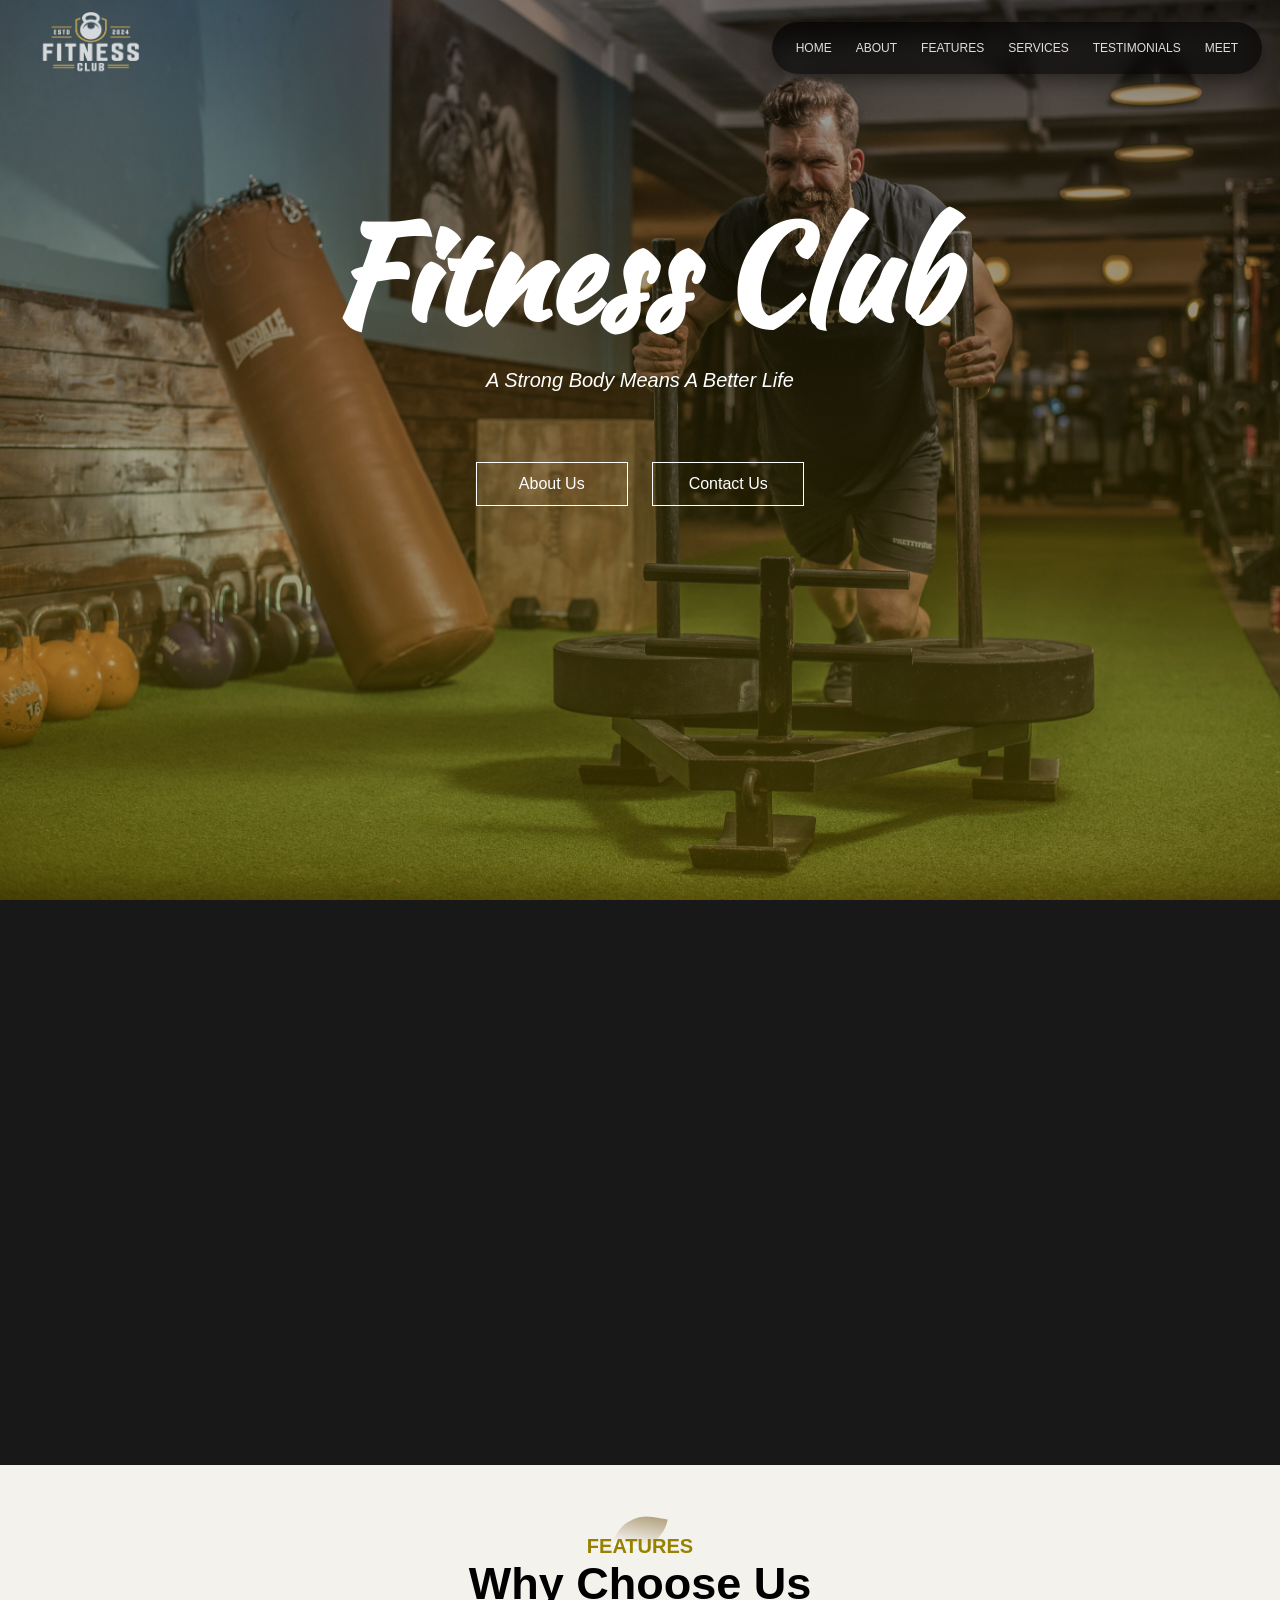
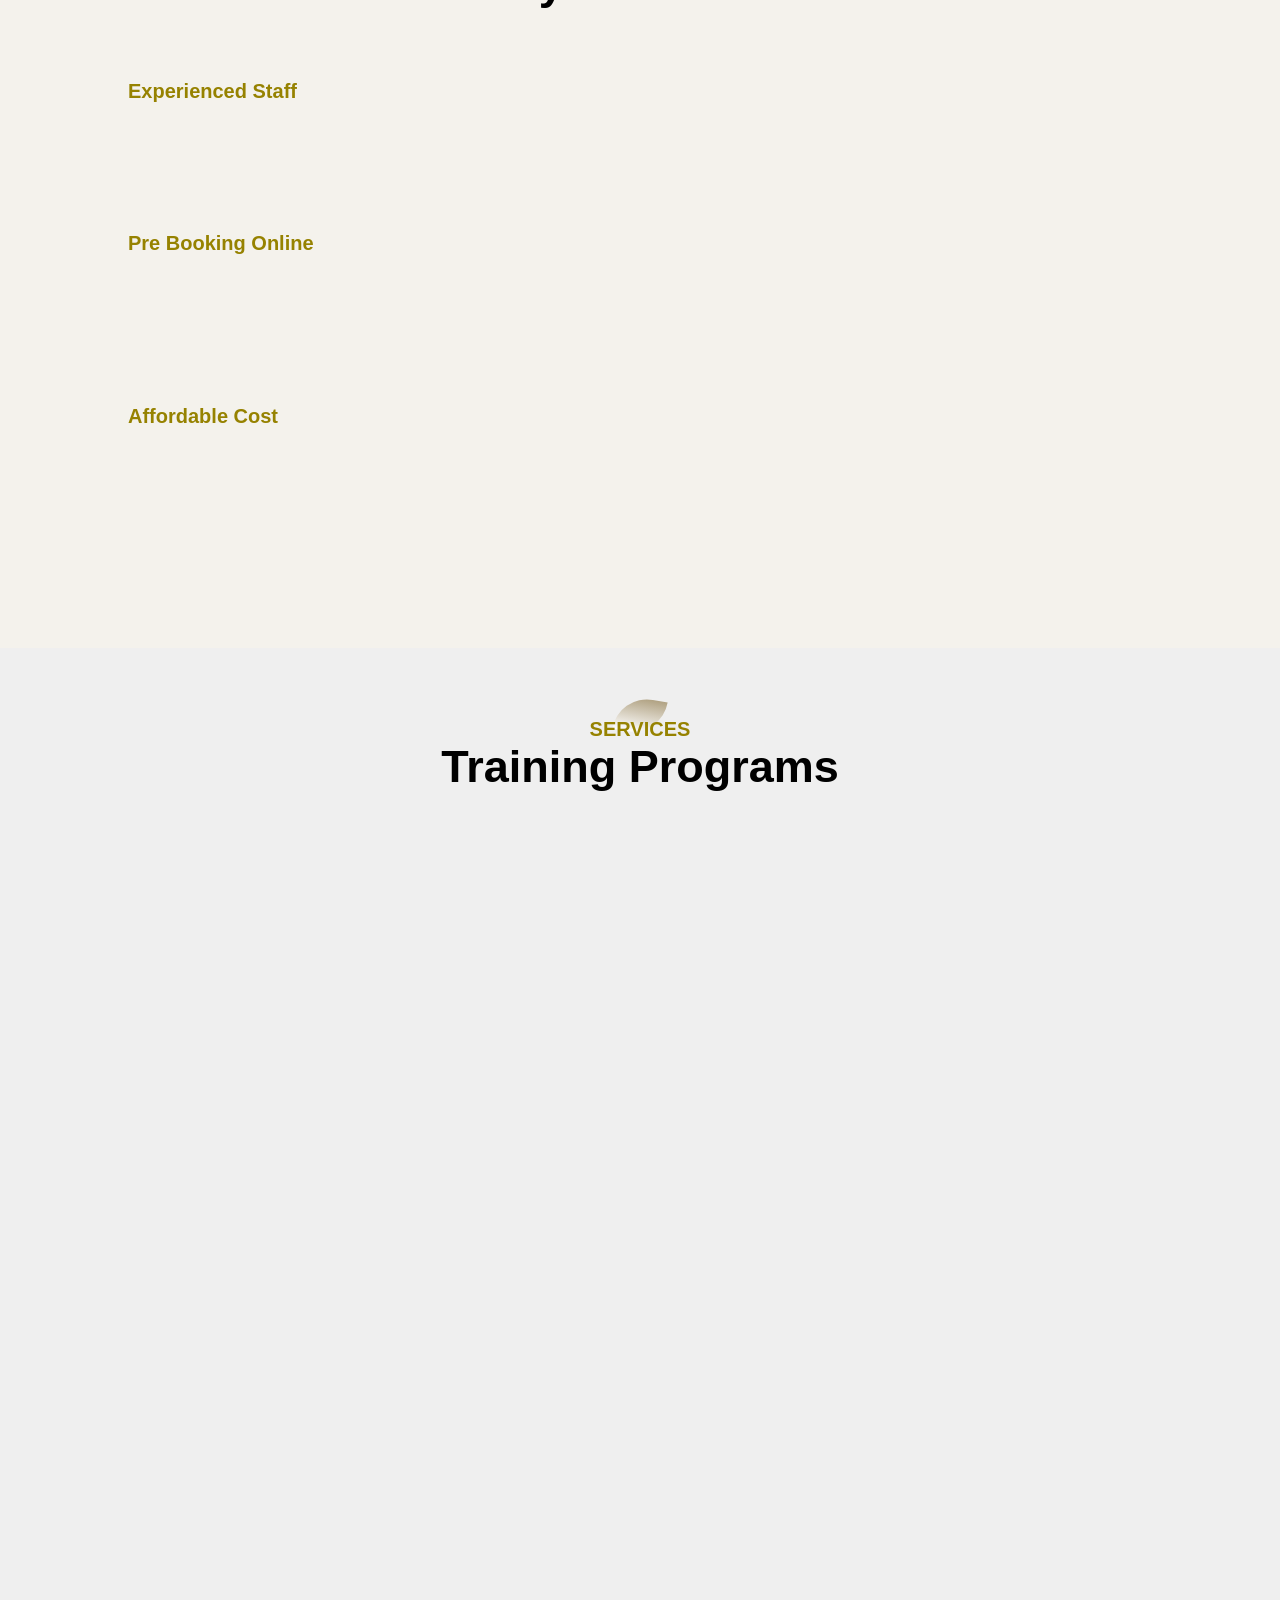
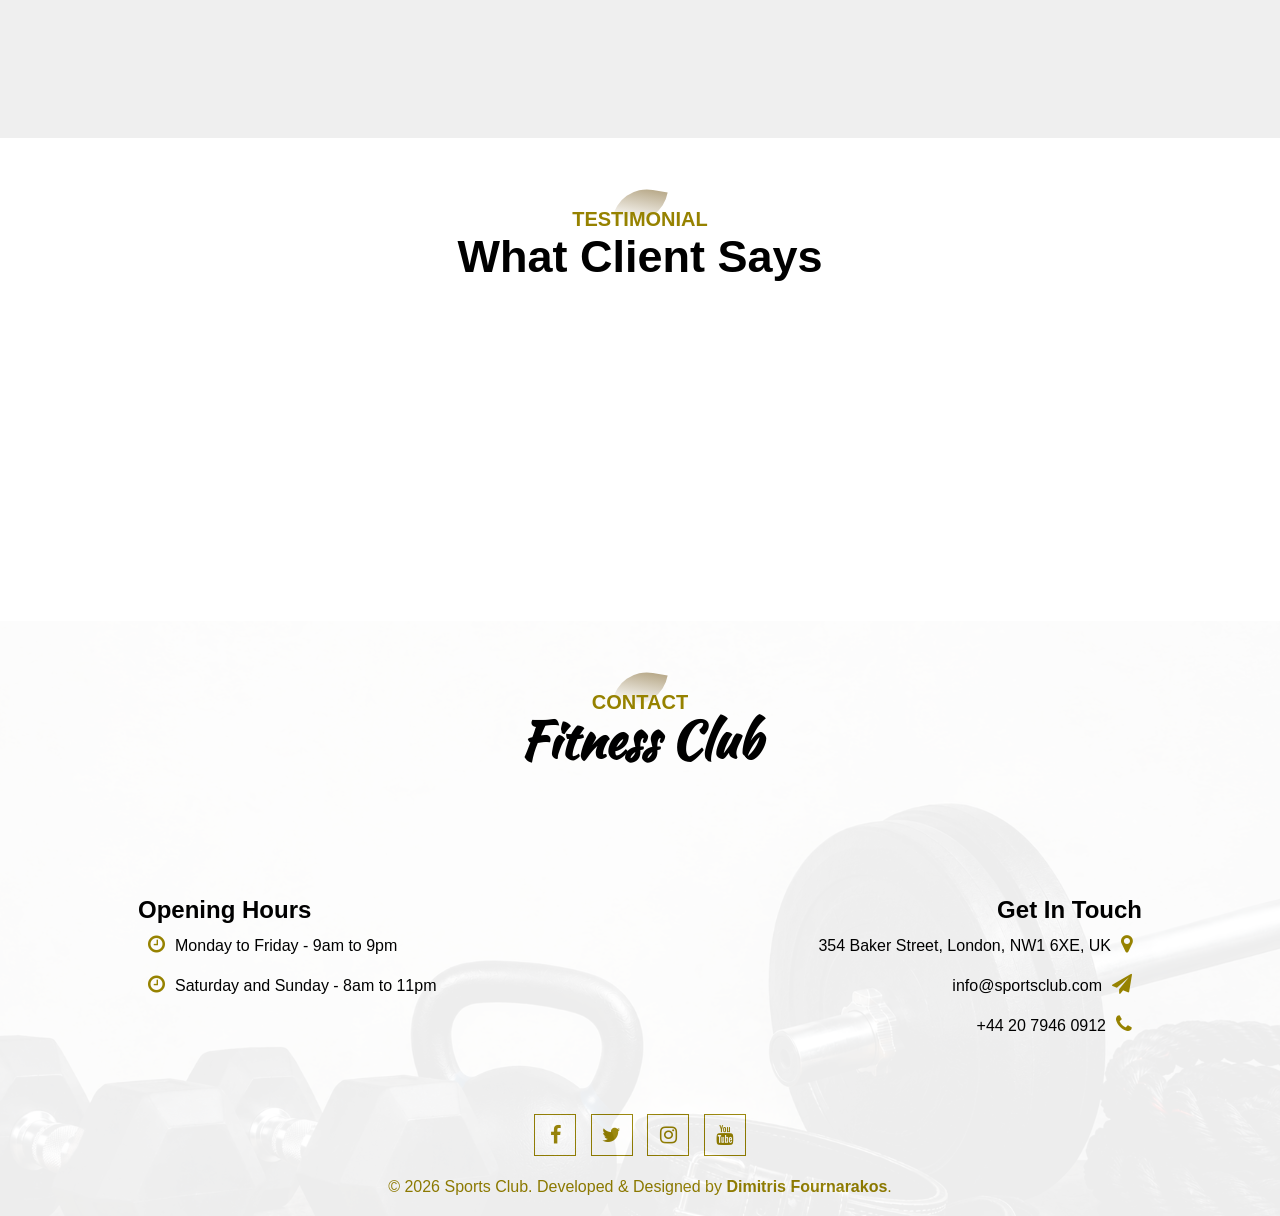
==== index.html @ 1400a8f1 "first commit" ====
<html>
    <head>
        <title>Old_School_Gym</title>
        <link rel="stylesheet" href="style.css">
        <link rel="stylesheet" href="https://cdnjs.cloudflare.com/ajax/libs/font-awesome/4.7.0/css/font-awesome.min.css">
        <meta name="viewport" content="width=device-width, initial-scale=1">
        <link href="https://fonts.googleapis.com/css2?family=Kaushan+Script&display=swap" rel="stylesheet">

        <script src="https://cdn.jsdelivr.net/gh/cferdinandi/smooth-scroll/dist/smooth-scroll.polyfills.min.js"></script>
    </head>

<body>
<section id="banner">
    <video class="hero-video" autoplay muted loop playsinline preload="metadata" poster="Images/banner.jpg" aria-hidden="true">
        <source src="Images/gym-hero.mp4" type="video/mp4">
    </video>
    <div class="hero-overlay"></div>
    <img src="Images/logo-1.png" class="logo">
    <div class="banner-text">
        <h1>Fitness Club</h1>
        <p>A Strong Body Means A Better Life</p>
        <div class="banner-btn">
            <a href="#about"><span></span>About Us</a>
            <a href="#footer"><span></span>Contact Us</a>
        </div>
    </div>
</section>

<div id="sideNav">
    <nav>
         <ul>
           <li><a href="#banner">HOME</a></li>
           <li><a href="#about">ABOUT</a></li>
           <li><a href="#feature">FEATURES</a></li>
           <li><a href="#service">SERVICES</a></li>
           <li><a href="#testimonial">TESTIMONIALS</a></li>
           <li><a href="#footer">MEET</a></li>

        </ul>
    </nav>
</div>
<div id="menuBtn">
    <img src="Images/menu.png" id="menu">
</div> 

<!-- About -->
<section id="about">
    <div class="about-container">
        <div class="about-video scroll-reveal-from-right">
            <video autoplay muted loop playsinline preload="metadata" poster="Images/banner.jpg" aria-label="Members training in the gym">
                <source src="Images/gym-about.mp4" type="video/mp4">
            </video>
        </div>
        <div class="about-content scroll-reveal">
            <div class="about-kicker">ABOUT US</div>
            <h1>More Than A Gym</h1>
            <p class="about-lead">Fitness Club is a welcoming space for people who want to move better, feel stronger and become more confident every day.</p>
            <p>Our members train at their own pace, supported by experienced coaches and a community that celebrates every step forward. Whether you are starting your fitness journey or chasing a new personal best, you will find the guidance and motivation to keep going.</p>
            <div class="about-stats">
                <div>
                    <strong class="counter" data-target="10" data-suffix="+">0</strong>
                    <span>Years of experience</span>
                </div>
                <div>
                    <strong class="counter" data-target="25">0</strong>
                    <span>Expert coaches</span>
                </div>
                <div>
                    <strong class="counter" data-target="1">0</strong>
                    <span>Strong community</span>
                </div>
            </div>
        </div>
    </div>
</section>

<!----Features-->

<section id="feature">
    <div class="title-text">
        <p>FEATURES</p>
        <h1>Why Choose Us</h1>
    </div>
    <div class="feature-box">
        <div class="features">
            <h1>Experienced Staff</h1>
            <div class="features-desc scroll-reveal">
                <div class="feature-icon">
                    <i class="fa fa-shield"></i>
                     </div>
                <div class="features-text">
                        <p>The Fitness Club have Experienced Staff with knowledge,
                         about the beauty of build a Healthy Body and LifeStyle, 
                        "CONSISTENCY" is the KEY to a Beautiful-Strong Body! </p>
                </div>
            </div>

            <h1>Pre Booking Online</h1>
            <div class="features-desc scroll-reveal">
                <div class="feature-icon">
                    <i class="fa fa-check-square"></i>
                     </div>
                <div class="features-text">
                        <p>Save time and manage your schedule effortlessly. With our smart online booking system, you can lock in your workout slots or book 1-on-1 sessions with your preferred trainer in just a few clicks. </p>
                </div>
            </div>

            <h1>Affordable Cost</h1>
            <div class="features-desc scroll-reveal">
                <div class="feature-icon">
                    <i class="fa fa-euro"></i>
                     </div>
                <div class="features-text">
                        <p>Premium fitness guidance should be accessible to everyone. We offer a variety of subscription models, as well as student discounts and family packages without binding long-term contracts. </p>
                </div>
            </div>


        </div>
        <div class="features-img scroll-reveal-from-right">
            <img src="Images/gym-man.jpg">
        </div>
    </div>
</section>

<!-- Service -->
<section id="service">
    <div class="title-text">
        <p>SERVICES</p>
        <h1>Training Programs</h1>
    </div>
    <div class="service-box">
        <div class="single-service scroll-reveal">
            <img src="Images/pic-1.jpg" alt="Battle ropes workout">
            <div class="service-card-content">
                <span class="service-number">01</span>
                <div class="service-icon"><i class="fa fa-bolt"></i></div>
                <h3>Intensity And Power</h3>
                <p>High-intensity training for endurance and strength.</p>
                <div class="service-meta">
                    <span><i class="fa fa-clock-o"></i> 45 min</span>
                    <span><i class="fa fa-fire"></i> Advanced</span>
                </div>
                <button class="service-btn"
                        data-title="Intensity And Power"
                        data-img="Images/pic-1.jpg"
                        data-desc="Challenge your limits with an energetic HIIT workout designed to build endurance, power and full-body strength. High-intensity intervals keep you focused, motivated and moving towards better performance.">
                    Read More
                </button>
            </div>
        </div>
        <div class="single-service scroll-reveal">
            <img src="Images/pic-2.jpg" alt="Stretching exercise">
            <div class="service-card-content">
                <span class="service-number">02</span>
                <div class="service-icon"><i class="fa fa-leaf"></i></div>
                <h3>Stretching Time</h3>
                <p>Improve flexibility, mobility and recovery after training.</p>
                <div class="service-meta">
                    <span><i class="fa fa-clock-o"></i> 20 min</span>
                    <span><i class="fa fa-heartbeat"></i> All levels</span>
                </div>
                <button class="service-btn"
                        data-title="Stretching Time"
                        data-img="Images/pic-2.jpg"
                        data-desc="Give your body the recovery it deserves with a focused stretching session. Improve your flexibility, release muscle tension and support better mobility so you can move comfortably and train with confidence.">
                    Read More
                    </button>
            </div>
        </div>
        <div class="single-service scroll-reveal">
            <img src="Images/pic-3.jpg" alt="Strength training equipment">
            <div class="service-card-content">
                <span class="service-number">03</span>
                <div class="service-icon"><i class="fa fa-cogs"></i></div>
                <h3>Strength Zone</h3>
                <p>Build strength with expert guidance and professional equipment.</p>
                <div class="service-meta">
                    <span><i class="fa fa-clock-o"></i> 60 min</span>
                    <span><i class="fa fa-fire"></i> Intermediate</span>
                </div>
                <button class="service-btn"
                        data-title="Strength Zone"
                        data-img="Images/pic-3.jpg"
                        data-desc="Build strength with expert guidance and professional equipment in a focused training environment. Develop greater power, stability and confidence through controlled movements and progressive training.">
                    Read More
                    </button>
            </div>
        </div>
        <div class="single-service scroll-reveal">
            <img src="Images/pic-4.jpg" alt="Personal training session">
            <div class="service-card-content">
                <span class="service-number">04</span>
                <div class="service-icon"><i class="fa fa-bullseye"></i></div>
                <h3>Focus, Form, Dedication</h3>
                <p>Learn proper technique and train with a focused mindset.</p>
                <div class="service-meta">
                    <span><i class="fa fa-clock-o"></i> 50 min</span>
                    <span><i class="fa fa-user"></i> Personal</span>
                </div>
                <button class="service-btn"
                        data-title="Focus, Form, Dedication"
                        data-img="Images/pic-4.jpg"
                        data-desc="Turn every workout into meaningful progress with the right technique and mindset. Our personal training sessions are tailored to your goals, helping you improve your form, build confidence and achieve lasting results.">
                    Read More
                    </button>
            </div>
        </div>
    </div>

</section>

<!-- Service Modal / Popup -->
<div id="serviceModal" class="modal-overlay">
    <div class="modal-card">
        <div class="modal-body">
            <img id="modalImg" src="" alt="Service Image">
            <h2 id="modalTitle"></h2>
            <div class="modal-divider"></div>
            <p id="modalDesc"></p>
            <button class="modal-action-btn" onclick="closeModal()">Close</button>
        </div>
    </div>
</div>

<!-- Testimonial -->
<section id="testimonial">
    <div class="title-text">
        <p>TESTIMONIAL</p>
        <h1>What Client Says</h1>
    </div>
    <div class="testimonial-row">
        <div class="testimonial-col scroll-reveal">
            <div class="user">
                <img src="Images/img-1.jpg">
                <div class="user-info">
                    <h4>George Papas <i class="fa fa-twitter"></i></h4>
                    <small>@georgepapas</small>
                </div>
            </div>
            <p>
                Amazing atmosphere and professional trainers! From day one, I felt comfortable, and every workout brings me closer to my goals.
            </p>
        </div>
        <div class="testimonial-col scroll-reveal">
            <div class="user">
                <img src="Images/img-2.jpg">
                <div class="user-info">
                    <h4>Marry Barner<i class="fa fa-twitter"></i></h4>
                    <small>@marrybarner</small>
                </div>
            </div>
            <p>
                The gym has top-notch equipment, and the trainers' guidance truly makes a difference. I'm finally seeing real results!
            </p>
        </div>
        <div class="testimonial-col scroll-reveal">
            <div class="user">
                <img src="Images/img-3.jpg">
                <div class="user-info">
                    <h4>Jessica Smith<i class="fa fa-twitter"></i></h4>
                    <small>@jessicasmith</small>
                </div>
            </div>
            <p>
                Outstanding support and personalized coaching. This isn't just a gym – it's a lifestyle that motivates you every single day.
            </p>
        </div>
    </div>
</section>

<!--footer-->
<section id="footer">
    <img src="Images/footer-img.png" class="footer-img">

        <div class="title-text">
            <p>CONTACT</p>
            <div class="footer-title"><h1>Fitness Club</h1></div>
        </div>

        <div class="footer-row">
            <div class="footer-left">
                <h1>Opening Hours</h1>
                <p><i class="fa fa-clock-o"></i>Monday to Friday - 9am to 9pm</p>           
                <p><i class="fa fa-clock-o"></i>Saturday and Sunday - 8am to 11pm</p>
            </div>
            <div class="footer-right">
                <h1>Get In Touch</h1>
                <p>354 Baker Street, London, NW1 6XE, UK<i class="fa fa-map-marker"></i></p>
                <p>info@sportsclub.com<i class="fa fa-paper-plane"></i></p>
                <p>+44 20 7946 0912<i class="fa fa-phone"></i></p>
            </div>
        </div>
        <div class="social-links">
            <a href="https://www.facebook.com/"><i class="fa fa-facebook"></i></a>
            <a href="https://www.twitter.com/"><i class="fa fa-twitter"></i></a>
            <a href="https://www.instagram.com/"><i class="fa fa-instagram"></i></a>
            <a href="https://www.youtube.com/"><i class="fa fa-youtube"></i></a>
        </div>

        <div class="copyright">
            <p>© 2026 Sports Club. Developed & Designed by <a href="https://github.com/DimitrisFournarakos" target="_blank" rel="noopener noreferrer" class="author-link">Dimitris Fournarakos</a>.</p>
        </div>
    
</section>



<script src="functions.js"></script>
  
</body>
</html>
---- style.css ----
*{
     margin: 0;
     padding: 0;
     font-family: 'Poppins',sans-serif;
}

/* Κρύβει μόνο το άσπρο scroll bar που φαινόταν στο mobile view όταν άνοιγες το menu και διατηρεί το κάθετο scroll */
html,body{
    overflow-x: hidden;
}

#banner{
    position: relative;
    overflow: hidden;
    height: 100vh;
    background: url(Images/banner.jpg) center / cover no-repeat;
}
.hero-video{
    position: absolute;
    inset: 0;
    width: 100%;
    height: 100%;
    object-fit: cover;
    z-index: 0;
}
.hero-overlay{
    position: absolute;
    inset: 0;
    background: linear-gradient(rgba(0,0,0,0.4),rgba(100, 85, 0, 0.55));
    z-index: 1;
}
.logo{
   width: 110px;
   height: 60px;
   opacity: 0.8;
   position: absolute;
   top: 1.7%;
   left: 1%;
   z-index: 2;
   animation: logoReveal 1s ease-out both;
}
.banner-text{
    position: relative;
    z-index: 2;
    text-align:center;
    color: #fff;
    padding-top:180px;
}
.banner-text h1{
    font-size: 130px;
    font-family: 'Kaushan Script', cursive;
    animation: heroTextReveal 1s ease-out 0.2s both;
}
.banner-text p{
    font-size: 20px;
    font-style:italic;
    animation: heroTextReveal 1s ease-out 0.45s both;
}
.banner-btn{
    margin: 70px auto 0;
    animation: heroTextReveal 1s ease-out 0.7s both;
}
.banner-btn a{
    width: 150px;
    text-decoration: none;
    display: inline-block;
    margin: 0 10px;
    padding: 12px 0;
    color: #fff;
    border: .5px solid #fff;
    position: relative;
    z-index: 1;
    transition: color 0.5s;
}
.banner-btn a span{
    width: 0;
    height: 100%;
    position: absolute;
    top: 0;
    left: 0;
    background: #fff;
    z-index: -1;
    transition: 0.5s;
}
.banner-btn a:hover span{
    width: 100%;
}
.banner-btn a:hover{
    color: #000;
}

@keyframes heroTextReveal{
    from {
        opacity: 0;
        transform: translateY(24px);
    }
    to {
        opacity: 1;
        transform: translateY(0);
    }
}

@keyframes logoReveal{
    from {
        opacity: 0;
        transform: translateY(-15px);
    }
    to {
        opacity: 0.8;
        transform: translateY(0);
    }
}

@media (prefers-reduced-motion: reduce){
    .logo,
    .banner-text h1,
    .banner-text p,
    .banner-btn{
        animation: none;
    }
}

/* Αρχική κατάσταση των στοιχείων πριν εμφανιστούν στο viewport */
.js-enabled .scroll-reveal,
.js-enabled .scroll-reveal-from-right{
    opacity: 0;
    transition: opacity 0.45s ease, transform 0.45s ease;
}

.js-enabled .scroll-reveal{
    transform: translateY(8px);
}

.js-enabled .scroll-reveal-from-right{
    transform: translateX(25px);
}

/* Τελική κατάσταση μετά την είσοδο του στοιχείου στην οθόνη */
.js-enabled .scroll-reveal.is-visible,
.js-enabled .scroll-reveal-from-right.is-visible{
    opacity: 1;
    transform: translate(0);
}

/* Μικρό stagger ώστε τα cards να εμφανίζονται διαδοχικά */
.js-enabled .features-desc:nth-child(2){ transition-delay: 0.15s; }
.js-enabled .features-desc:nth-child(4){ transition-delay: 0.15s; }
.js-enabled .features-desc:nth-child(6){ transition-delay: 0.15s; }
.js-enabled .single-service:nth-child(2){ transition-delay: 0.15s; }
.js-enabled .single-service:nth-child(3){ transition-delay: 0.15s; }
.js-enabled .single-service:nth-child(4){ transition-delay: 0.15s; }

/* Προσβασιμότητα: χωρίς κίνηση, τα στοιχεία παραμένουν άμεσα ορατά */
@media (prefers-reduced-motion: reduce){
    .js-enabled .scroll-reveal,
    .js-enabled .scroll-reveal-from-right,
    .js-enabled .scroll-reveal.is-visible,
    .js-enabled .scroll-reveal-from-right.is-visible{
        opacity: 1;
        transform: none;
        transition: none;
    }
}

#sideNav{
    width: 200px;
    height: 100vh;
    position: fixed;
    right: -250px;
    top: 0;
    background: #a39301af;
    z-index: 2;
    transition: 0.5s;
}

nav ul li{
    list-style: none;
    margin: 50px 20px;
}
nav ul li a{
    text-decoration: none;
    color: #fff;
}

#menuBtn{
    width: 50px;
    height: 45px;
    background: #6a4b0877;
    text-align: center;
    position: fixed;
    right: 30px;
    top: 20px;
    border-radius: 3px;
    z-index: 3;
    cursor: pointer;
}

#menuBtn img{
    width: 17px;
    margin-top: 15px;
}

/*--about section--*/
#about{
    width: 100%;
    padding: 90px 0;
    background: #181818;
    color: #fff; /* λευκό βασικό χρώμα κειμένου */
}

.about-container{
    width: 80%;
    max-width: 1180px;
    margin: auto;
    display: grid;
    grid-template-columns: minmax(0, 1fr) minmax(0, 1fr);
    gap: 70px;
    align-items: center;
}

.about-video video{
    display: block;
    width: 100%;
    aspect-ratio: 4 / 3;
    object-fit: cover;
    box-sizing: border-box;
    border-radius: 14px;
    box-shadow: 0 16px 28px rgba(150, 130, 0, 0.38),
                0 8px 14px rgba(0, 0, 0, 0.35);
}

.about-content{
    max-width: 520px;
}

/*Title Text - About Us*/
.about-kicker{
    margin-bottom: 12px;
    color: #d4b52c;
    font-size: 18px;
    font-weight: bold;
    letter-spacing: 1px;
}

/*More Than A Gym*/
.about-content h1{
    margin-bottom: 20px;
    font-size: 48px;
    line-height: 1.1;
}

.about-content p{
    margin-bottom: 16px;
    color: #c8c8c8;
    font-size: 15px;
    line-height: 1.7;
}

.about-content .about-lead{
    color: #fff;
    font-size: 18px;
    line-height: 1.5;
}

.about-stats{
    display: flex;
    gap: 30px;
    margin-top: 30px;
}

.about-stats div{
    display: flex;
    flex-direction: column;
    gap: 4px;
}

.about-stats strong{
    color: #d4b52c;
    font-size: 28px;
}

.about-stats span{
    color: #bdbdbd;
    font-size: 12px;
}

/*--feature--*/
/* Βασικό layout και φόντο της ενότητας Features */
#feature{
    width: 100%;
    padding: 70px 0;
    background: #f4f2ec;
}

.title-text {
   text-align: center;
   padding-bottom:70px;
 }

 .title-text p{
    margin:auto;
    font-size: 20px;
    color: #968200;
    font-weight: bold; 
    position: relative;
    z-index: 1;
    display: inline-block;
  }

  .title-text p::after{
  content:'';
    width: 50px;
    height: 35px;
    background:linear-gradient(#6a4b0877,#fff);
    position: absolute;
    top: -20px;
    left: 50%;
    transform: translateX(-50%) rotate(10deg);
    z-index: -1;
    border-top-left-radius: 35px;
    border-bottom-right-radius: 35px;
  }

  .title-text h1{
    font-size: 45px;
    font-family: 'Arial', sans-serif;
  }

  .feature-box{
    width: 80%;
    margin: auto;
    display: flex;
    flex-wrap: wrap;
    align-items: center;
    column-gap: 50px;
  }

.features{
        flex: 0 1 calc(50% - 25px);
  }

.features-img{
        flex: 0 1 calc(50% - 25px);
    display: flex;
    justify-content: flex-end;
    align-items: center;    
    
}

/* Εικόνα με ήπιο hover effect */
.features-img img{
    width: 100%;
    max-width: none;
    aspect-ratio: 4 / 3; /* Διατηρεί αναλογία 4:3 */
    object-fit: cover;
    border-radius: 15px;
    margin: 0; /*Εξασφαλίζει ότι η απόσταση δημιουργείται από τα αριστερά της*/                                                                                              
    transition: transform 0.4s ease;
}

.features-img:hover img{
    transform: translate(-6px, -6px);
}

.features h1{
    text-align: left;
    margin-bottom: 10px;
    font-weight: bold;
    font-size: 20px;
    color: #968200;
}

.features-desc{
    display: flex;
    align-items: flex-start; /*Στοιχίζει το icon στην πρώτη γραμμή του κειμένου*/
    gap: 15px; /*Σταθερή απόσταση ανάμεσα στο icon και το κείμενο*/
    padding: 18px;
    margin-bottom: 20px;
    border-left: 3px solid #968200;
    background: #fff;
    box-shadow: 0 8px 20px rgba(0, 0, 0, 0.08);
    transition: transform 0.3s ease, box-shadow 0.3s ease;
}

/* Μικρή μετατόπιση της κάρτας όταν γίνεται hover */
.js-enabled .features-desc.is-visible:hover{
    transform: translateX(8px);
    box-shadow: 0 12px 25px rgba(0, 0, 0, 0.14);
}

/* Σταθερό μέγεθος και σωστή θέση των icons */
.feature-icon {
    flex-shrink: 0;  /*Κάνει το icon να μην συρρικνώνεται κατά την επιλογή του */
    margin-top: 2px; /*Μικρή μετατόπιση προς τα πάνω για καλύτερη θέση */
}

.feature-icon .fa{
    width: 42px;
    height: 42px;
    font-size: 20px;
    line-height: 42px;
    text-align: center;      /* Κεντράρει το σύμβολο μέσα στο κουτάκι του */
    border-radius: 50%;
    color: #fff;
    background: #968200;
    border: none;
}

.features-text {
    text-align: left;
}

.features-text p{
    padding: 0;              /* Αφαίρεση του padding για να μην "σπάει" περίεργα το κείμενο */
    text-align: left;        /* Αριστερή στοίχιση για καθαρή ανάγνωση σε κινητά & PC */
    font-size: 14px;
    line-height: 1.5;
    font-weight: 500;
}

/*--service--*/
#service{
    width: 100%;
    padding: 70px 0;
    background: #efefef;
}
.service-box{
    width: 80%;
    display: grid;
    grid-template-columns: repeat(2, 1fr);
    gap: 25px;
    margin: auto;
}
.single-service{
    min-height: 390px;
    border-radius: 10px;
    color: #fff;
    position: relative;
    overflow: hidden;
    background: #181818;
    box-shadow: 0 12px 25px rgba(0, 0, 0, 0.18);
    transition: transform 0.35s ease, box-shadow 0.35s ease;
}
.single-service img{
    width: 100%;
    height: 100%;
    position: absolute;
    inset: 0;
    object-fit: cover;
    transition: transform 0.5s ease;
}
.single-service::after{
    content: '';
    position: absolute;
    inset: 0;
    background: linear-gradient(to top, rgba(0,0,0,0.92), rgba(0,0,0,0.08));
}
.service-card-content{
    position: absolute;
    left: 0;
    right: 0;
    bottom: 0;
    z-index: 1;
    padding: 28px;
}
.service-number{
    color: #d4b52c;
    font-size: 13px;
    font-weight: bold;
}
.service-icon{
    width: 42px;
    height: 42px;
    display: grid;
    place-items: center;
    margin: 12px 0;
    border: 1px solid #d4b52c;
    border-radius: 50%;
    color: #d4b52c;
}
.service-card-content h3{
    margin-bottom: 8px;
    font-size: 24px;
}
.service-card-content p{
    max-width: 360px;
    margin-bottom: 15px;
    font-size: 14px;
    line-height: 1.5;
    color: #e0e0e0;
}
.service-meta{
    display: flex;
    gap: 15px;
    margin-bottom: 18px;
    font-size: 12px;
    color: #d6d6d6;
}
.service-meta .fa{
    margin-right: 4px;
    color: #d4b52c;
}
.single-service:hover{
    transform: translateY(-8px);
    box-shadow: 0 20px 35px rgba(0, 0, 0, 0.3);
}
.single-service:hover img{
    transform: scale(1.08);
}


/*---testimonial---*/
#testimonial{
    width: 100%;
    padding: 70px 0;
}

.testimonial-row{
    width: 80%;
    margin: auto;
    display: flex;
    justify-content: space-between;
    align-items: flex-start;
    flex-wrap: wrap;
}

.testimonial-col{
    flex-basis: 28%;
    padding: 10px;
    margin-bottom: 30px;
    border-radius: 5px;
    box-shadow: 0 10px 20px 3px #61960015;
    cursor: pointer;
    transition: transform 0.5s;
}
.testimonial-col p{
    font-size: 14px;
}
.user{
    display: flex;
    align-items: center;
    margin: 20px 0;
}
.user img{
    width: 40px;
    margin-right: 20px;
    border-radius: 3px;
}
.user-info .fa{
    margin-left: 10px;
    color: #27c0ff;
    font-size: 20px;
}
.user-info small{
    color: #009688;
}
.testimonial-col:hover{
    transform: translateY(-7px);
}

/* Το hover παραμένει ενεργό αφού ολοκληρωθεί το scroll reveal */
.js-enabled .testimonial-col.is-visible:hover{
    transform: translateY(-7px);
}

/*--footer--*/
#footer{
    padding: 70px 0 20px; 
    position: relative;
    overflow: hidden;
}

.footer-row{
    width: 80%;
    margin: 0 auto;
    
    display: flex;
    justify-content: space-between;
    flex-wrap: wrap;
}
.footer-left,.footer-right{
    flex-basis: 45%;
    padding: 10px;
    margin-bottom:20px;
}
.footer-right{
    text-align: right;
}
.footer-left .fa,.footer-right .fa{
    font-size: 20px;
    color: #968200;
    margin: 10px;
}
.footer-img{
    position: absolute;
    inset: 0;
    width: 100%;
    height: 100%;
    object-fit: cover;
    object-position: center ;
    opacity: 0.07;
    z-index: 0;
    pointer-events: none;
}

.title-text{
    position: relative;
    z-index: 1;

}

.footer-row{
    position: relative;
    z-index: 1;
}

.social-links{
    text-align: center;
}
.social-links .fa{
    height: 40px;
    width: 40px;
    color: #968200;
    font-size: 20px;
    line-height: 40px;
    border: 1px solid #968200; 
    margin: 40px 5px 10 ;
    cursor: pointer;
    transition: 0.5s;
}
.social-links .fa:hover{
    color: #fff;
    background: #968200;
    transform: translateY(-7px);
}
.copyright{
    text-align: center;
    margin-top: 12px;
    color: #968200;
}

/* author link styling */
#footer .author-link{
    color: #968200;
    font-weight: bold;
    text-decoration: none;
}
#footer .author-link:hover,
#footer .author-link:focus{
    color: #64600c;
    text-decoration: underline;
    font-weight: bold;
    transform: translateY(-2px);
}
.footer-title h1{
    font-size: 50px;
    font-family: 'Kaushan Script', cursive;
    padding-bottom:30px;
    position: relative;
    top: -10px;
}

/* --- Service Read More Button --- */
.service-btn{
    display: inline-block;
    margin-top: 0;
    padding: 7px 18px;
    background: transparent;
    color: #fff;
    border: 1px solid #fff;
    border-radius: 20px;
    font-size: 13px;
    cursor: pointer;
    transition: background 0.3s ease, border-color 0.3s ease, transform 0.2s;
}

.service-btn:hover{
    background: #968200;
    border-color: #968200;
    transform: translateY(-2px);
}

/* --- Modal Overlay & Animations --- */
.modal-overlay{
    position: fixed;
    top: 0;
    left: 0;
    width: 100%;
    height: 100vh;
    background: rgba(0, 0, 0, 0.65);
    backdrop-filter: blur(8px);/*Θόλωμα Φόντου*/
    display: flex;
    justify-content: center;
    align-items: center;
    z-index: 2000;

    /*Αρχική κρυφή κατάσταση*/
    opacity: 0;
    pointer-events: none;
    transition: opacity 0.3s ease;
}

/* Όταν προστίθεται η κλάση .active από τη JS */
.modal-overlay.active{
    opacity: 1;
    pointer-events: auto;
}

/* --- Modal Card --- */
.modal-card{
    background: #181818;
    color: #fff;
    width: 85%;
    max-width: 480px;
    padding: 20px 15px; /* Εσωτερικό κενό (πάνω-κάτω δεξιά-αριστερά) */
    border-radius: 16px;
    border: 1px solid rgba(150, 130, 0, 0.4);
    box-shadow: 0 15px 35px rgba(0, 0, 0, 0.6);
    position: relative;
    text-align: center;

    /*Animation εισόδου (Zoom-in)*/
    transform: scale(0.7);
    transition: transform 0.3s cubic-bezier(0.175, 0.885, 0.32, 1.275);
}

.modal-overlay.active .modal-card{
    transform: scale(1); /* Επαναφορά στο κανονικό μέγεθος */
}

/* --- Modal Content Styling --- */
.modal-body img {
    width: 100%;
    height: 200px;
    object-fit: cover;
    border-radius: 10px;
    margin-bottom: 15px;
}

.modal-body h2{
    font-size: 24px;
    color: #968200;
    font-family: 'Poppins',sans-serif;
}

.modal-divider{
    width: 50px;
    height: 2px;
    background: #968200;
    margin: 10px auto 15px;
}

.modal-body p{
    font-size: 14px;
    line-height: 1.6;
    color: #ccc;
    margin-bottom: 20px;
}

.modal-action-btn{
    padding: 9px 24px;
    background: #968200;
    color: #fff;
    border: none;
    border-radius: 20px;
    font-weight: bold;
    cursor: pointer;
    transition: background 0.2s;
}

.modal-action-btn:hover{
    background: #756500;
}

/* Μεγαλύτερο modal σε μεγάλες οθόνες */
@media screen and (min-width: 1500px){
    .modal-card{
        width: 72%;
        max-width: 620px;
        padding: 26px 24px;
    }

    .modal-body img{
        height: 250px;
    }
}

/*---------------- Desktop top pill menu layout------------------- */
@media screen and (min-width: 771px){
    /* hide mobile menu button */
    #menuBtn{ display: none; }

    /* place nav horizontally in a rounded pill near the top-right */
    #sideNav{
        width: auto;
        height: auto;
        position: fixed;
        top: 22px;
        right: 18px;
        background: rgba(0,0,0,0.65);
        backdrop-filter: blur(8px);
        border-radius: 30px;
        padding: 13px;
        z-index: 100;
        box-shadow: 0 6px 18px rgba(0,0,0,0.5);
    }

    #sideNav nav ul{ display: flex; gap: 2px; align-items: center; }
    #sideNav nav ul li{ margin: 0; }
    #sideNav nav ul li a{
        display: inline-block;
        padding: 6px 11px;
        color: #ddd;
        border-radius: 22px;
        text-decoration: none;
        font-size: 12px;
        transition: transform .12s ease, background .12s ease, color .12s ease;
    }
    #sideNav nav ul li a:hover,
    #sideNav nav ul li a.active{
        background: rgba(255,255,255,0.06);
        color: #fff;
        transform: translateY(-2px);
        box-shadow: 0 4px 10px rgba(0,0,0,0.4) inset;
    }

    /* slightly push logo left when pill menu present */
    .logo{ left: 36px; top: 12px; }
}
/*----------------------------------------------------------------------------------------------------------------------------*/
/* --- Intermediate Screens (Small Laptops & Tablets: 771px έως 1024px) --- */
@media screen and (max-width: 1024px) {
    .about-container{
        width: 90%;
        gap: 45px;
    }

    /* Αυξάνουμε το πλάτος του container για να εκμεταλλευτούμε περισσότερο χώρο */
    .feature-box {
        width: 90%;
    }

    /* Σπάμε τη διάταξη σε 100% ώστε η εικόνα να πάει από κάτω καθαρά */
    .features, 
    .features-img {
        flex-basis: 100%;
    }

    /* Κεντράρουμε την εικόνα και δίνουμε αέρα από πάνω */
    .features-img {
        display: flex;
        justify-content: center;
        text-align: center;
        margin-top: 30px;
    }

    .features-img img {
        width: 100%;
        max-width: 520px;
        margin: auto;
    }
}

/*----------------------------------------------------------------------------------------------------------------------------*/

/*---Mobile layout---*/
@media screen and (max-width: 770px){
    /* Banner & Layout προσαρμογές για Mobile view */
    .banner-text h1{ font-size: 44px; }
    .banner-btn a{ display: block; margin: 20px auto; }
    .title-text h1{ font-size: 35px; }
    #about{ padding: 70px 0; }
    .about-container{
        width: 90%;
        grid-template-columns: 1fr;
        gap: 55px;
    }
    .about-video video{
        box-shadow: 0 12px 22px rgba(150, 130, 0, 0.34),
                    0 6px 12px rgba(0, 0, 0, 0.3);
    }
    .about-content h1{ font-size: 38px; }
    .about-content .about-lead{ font-size: 17px; }
    .about-stats{ gap: 18px; justify-content: space-between; }
    .features, .features-img, .testimonial-col { flex-basis: 100%; }
    .features-img img{ width: 100%; }
    .service-box{ width: 90%; grid-template-columns: 1fr; }
    .single-service{ min-height: 360px; }
    .service-card-content{ padding: 22px; }
    .features h1 { text-align: left;  font-size: 22px;}
    .features-desc { gap: 12px; }
    
    /* Το κουμπί Menu πάνω δεξιά */
    #menuBtn {
        display: flex;
        align-items: center;
        justify-content: center;
        width: 48px;
        height: 48px;
        background: rgba(20, 20, 20, 0.75);
        backdrop-filter: blur(10px);
        border: 1px solid rgba(255, 255, 255, 0.15);
        border-radius: 12px;
        position: fixed;
        right: 20px;
        top: 20px;
        z-index: 1000;
        cursor: pointer;
        transition: all 0.3s ease;
    }

    #menuBtn img {
        width: 20px;
        height: 20px;
        margin-top: 0; 
    }

    /* Η Κάρτα του Μενού (Overlay Card) */
    #sideNav {
        width: calc(100% - 70px); /* 30px περιθώριο δεξιά & αριστερά */
        max-width: 350px;
        height: auto;
        position: fixed;
        top: 80px; /* Εμφανίζεται λίγο κάτω από το κουμπί */
        left: 50%;
        transform: translateX(-50%) scale(0.95); /* Αρχικό κεντράρισμα & σμίκρυνση */
        background: rgba(18, 18, 18, 0.92);
        backdrop-filter: blur(16px);
        border: 1px solid rgba(255, 255, 255, 0.12);
        border-radius: 20px;
        padding: 20px 15px;
        box-shadow: 0 20px 40px rgba(0, 0, 0, 0.8);
        z-index: 999;
        
        /* Animation κατάστασης κλεισίματος */
        opacity: 0;
        pointer-events: none;
        transition: all 0.3s cubic-bezier(0.4, 0, 0.2, 1);
    }

    /* Όταν το μενού είναι ανοιχτό */
    #sideNav.open {
        opacity: 1;
        pointer-events: auto;
        transform: translateX(-50%) scale(1);
    }

    /* Στυλ Λίστας & Επιλογών */
    #sideNav nav ul {
        display: flex;
        flex-direction: column;
        gap: 8px;
    }

    #sideNav nav ul li {
        margin: 0;
        list-style: none;
    }

    #sideNav nav ul li a {
        display: flex;
        align-items: center;
        padding: 14px 18px;
        color: #b3b3b3;
        font-weight: 500;
        font-size: 16px;
        border-radius: 12px;
        text-decoration: none;
        transition: all 0.2s ease;
    }

    /* Hover & Active κατάσταση */
    #sideNav nav ul li a:hover,
    #sideNav nav ul li a.active {
        background: rgba(255, 255, 255, 0.06);
        color: #ffffff;
        transform: translateY(-2px);
        box-shadow: 0 4px 10px rgba(0, 0, 0, 0.4) inset;
    }

    /* Διακριτική καφέ τελεία-indicator για την ενεργή σελίδα */
    #sideNav nav ul li a.active::after {
        content: '';
        width: 7px;
        height: 7px;
        background-color: #968200; 
        border-radius: 50%;
        margin-left: auto;
    }
}

/* CSS mobile rules for footer */
@media screen and (max-width: 770px){
    #footer{
        padding: 40px 12px 20px;
    }
    #footer .title-text p{ display:block; margin-bottom:6px; }
    #footer .title-text h1{ font-size: 28px; margin-bottom: 8px; }
    #footer .footer-row{ width: 100%; gap: 12px; display:flex; flex-direction:column; align-items:center; }
    #footer .footer-left, #footer .footer-right{ padding: 8px 10px; flex-basis: 100%; text-align: center; }
    #footer .footer-left p, #footer .footer-right p{ text-align: center; }
    #footer .footer-img{ object-position: center top; opacity: 0.06; }
    #footer .social-links{ margin: 12px 0 6px; justify-content: center; }
    #footer .social-links a{ width:36px; height:36px; line-height:36px; }
    #footer .copyright p{ font-size: 13px; padding: 0 6px; }
    #footer .author-link, #footer .author-btn{ display: inline-block; }
}

/* Μικρότερες αποστάσεις για πιο ήπιο scroll animation σε κινητά */
@media screen and (max-width: 770px) and (prefers-reduced-motion: no-preference){
    .js-enabled .scroll-reveal{
        transform: translateY(8px);
    }

    .js-enabled .scroll-reveal-from-right{
        transform: translateX(25px);
    }
}
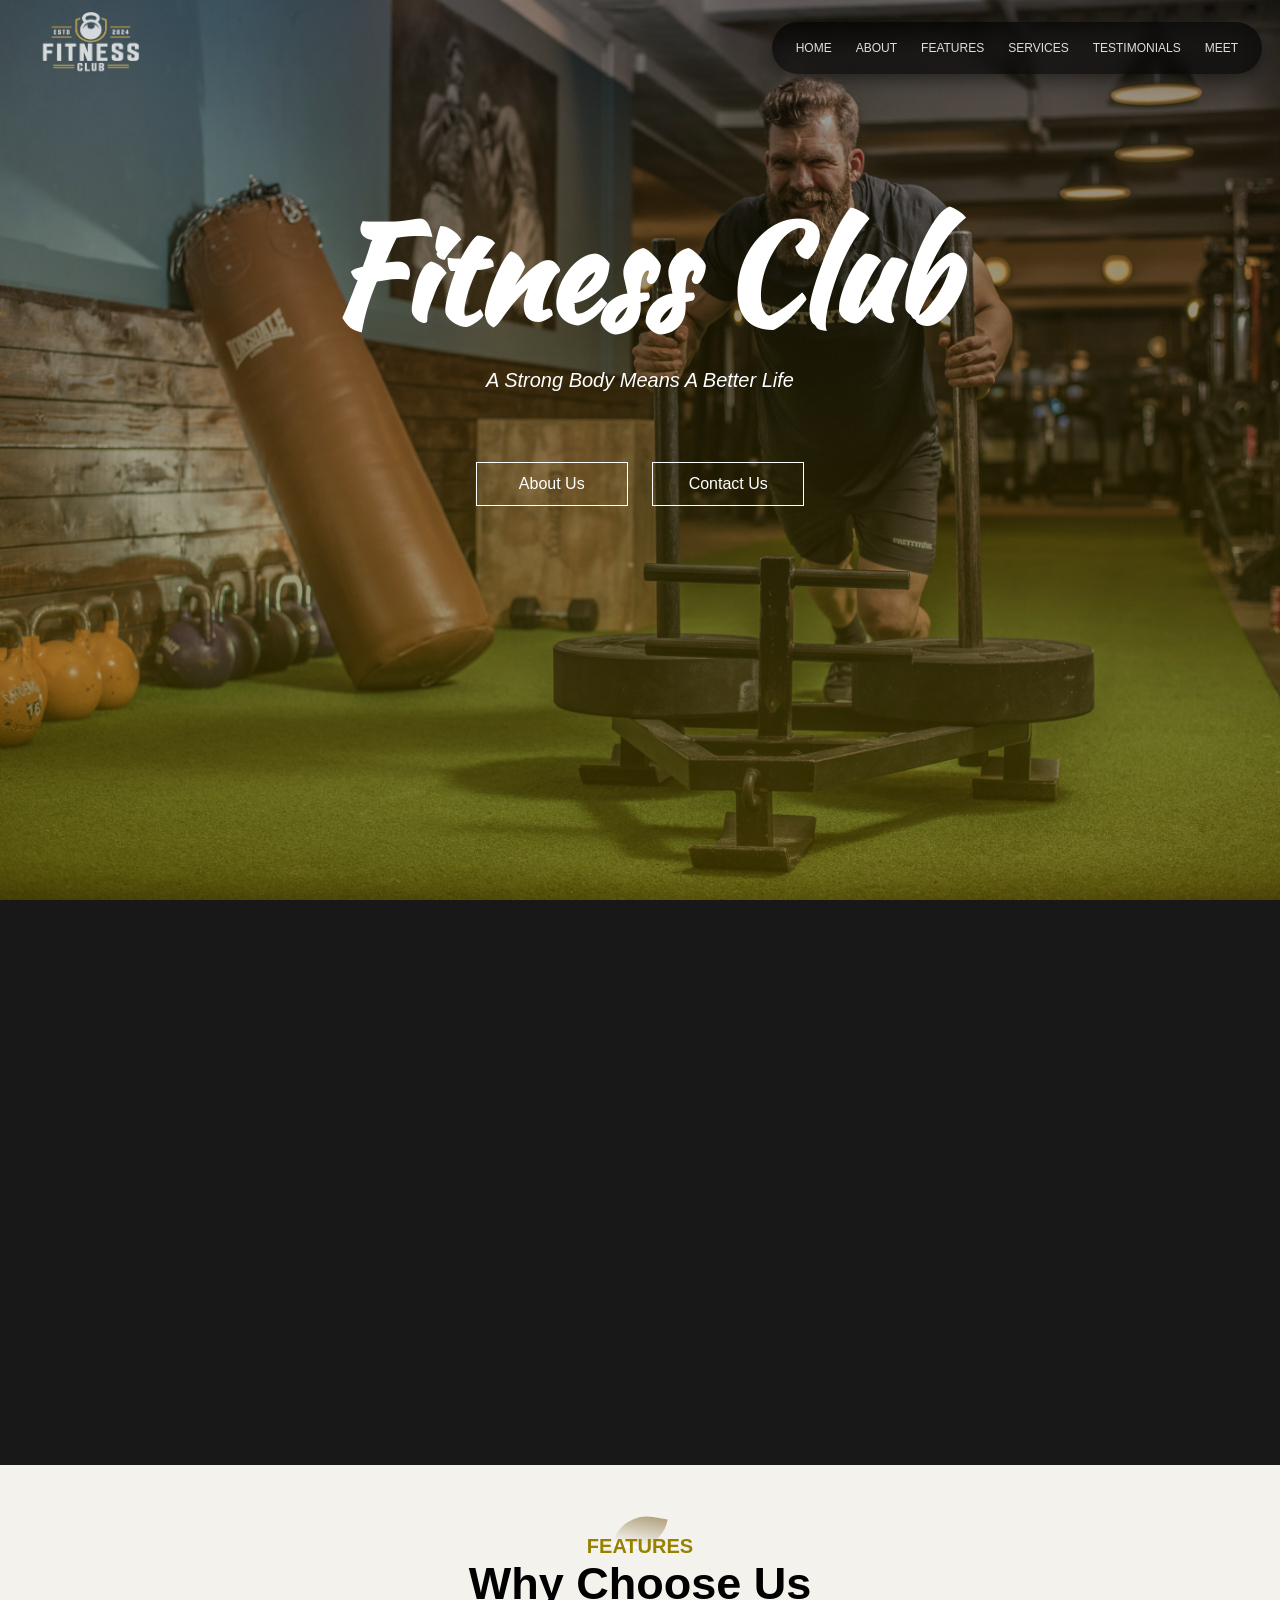
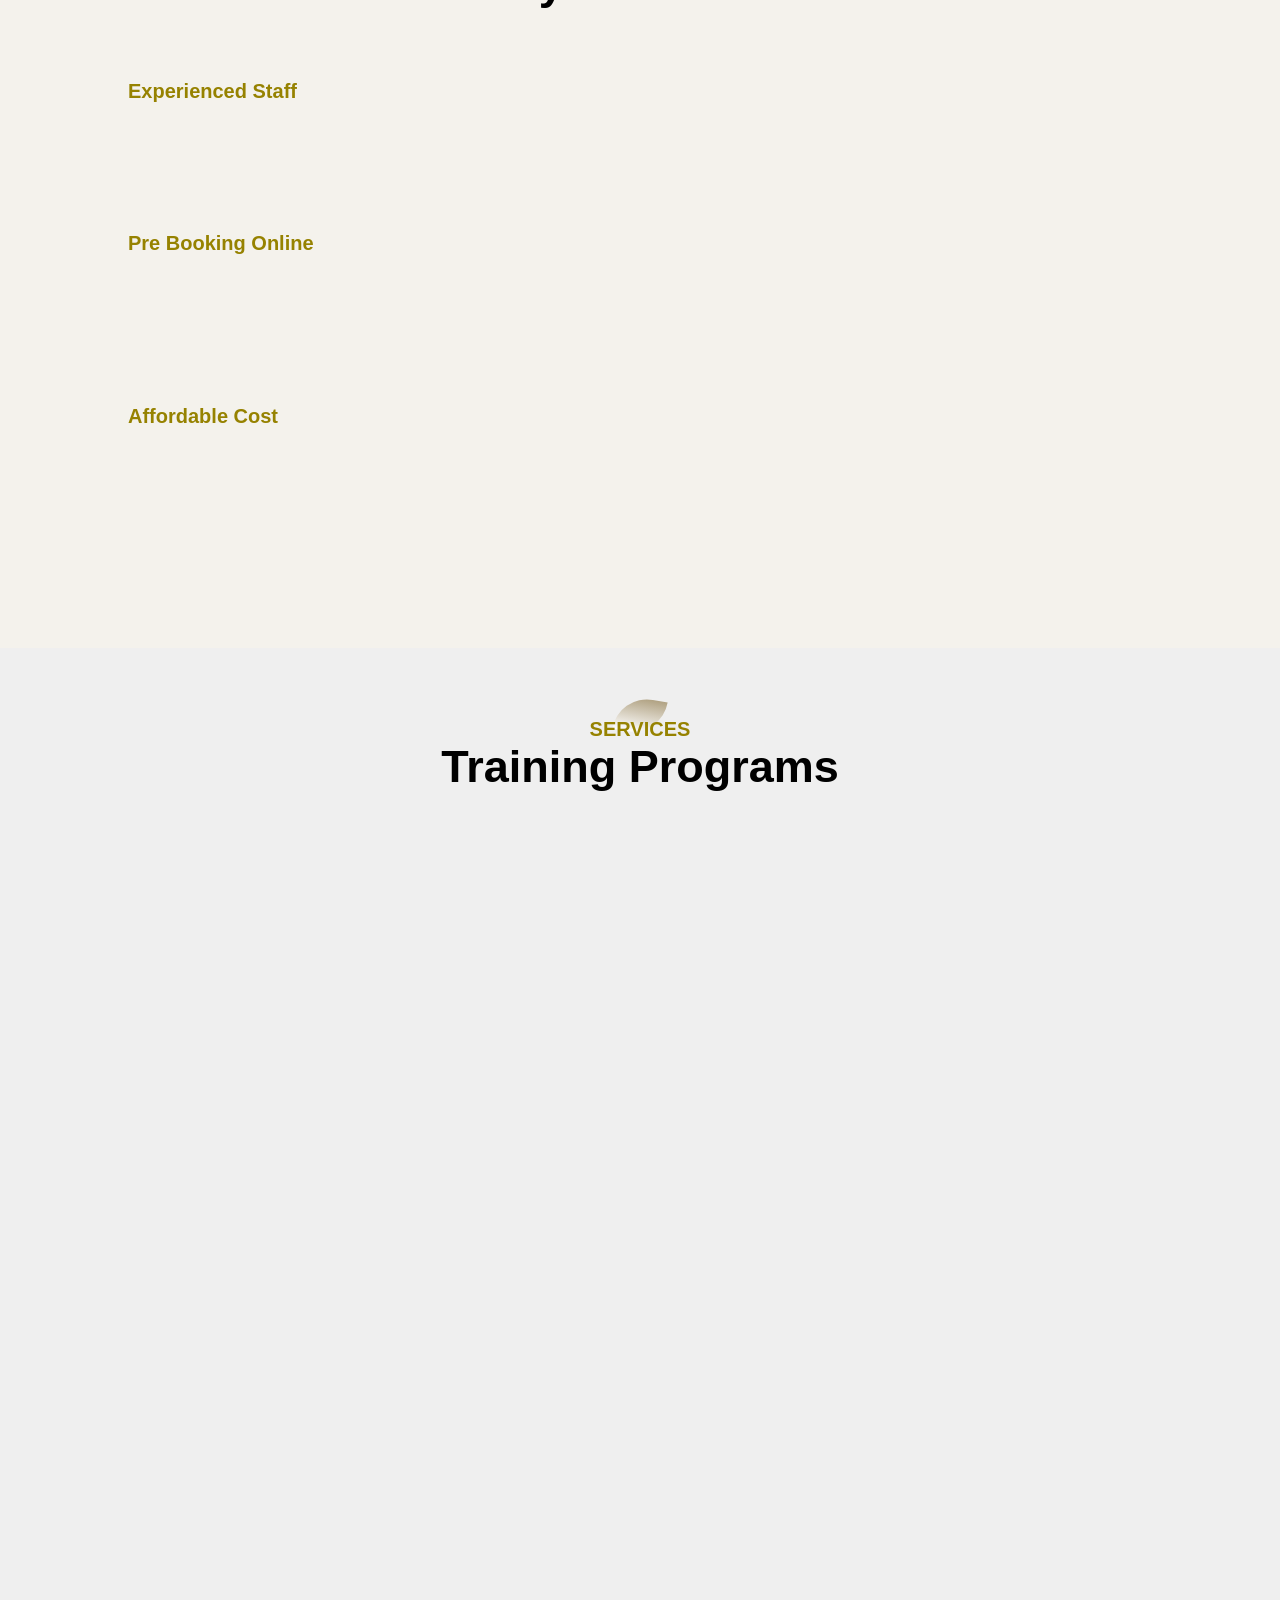
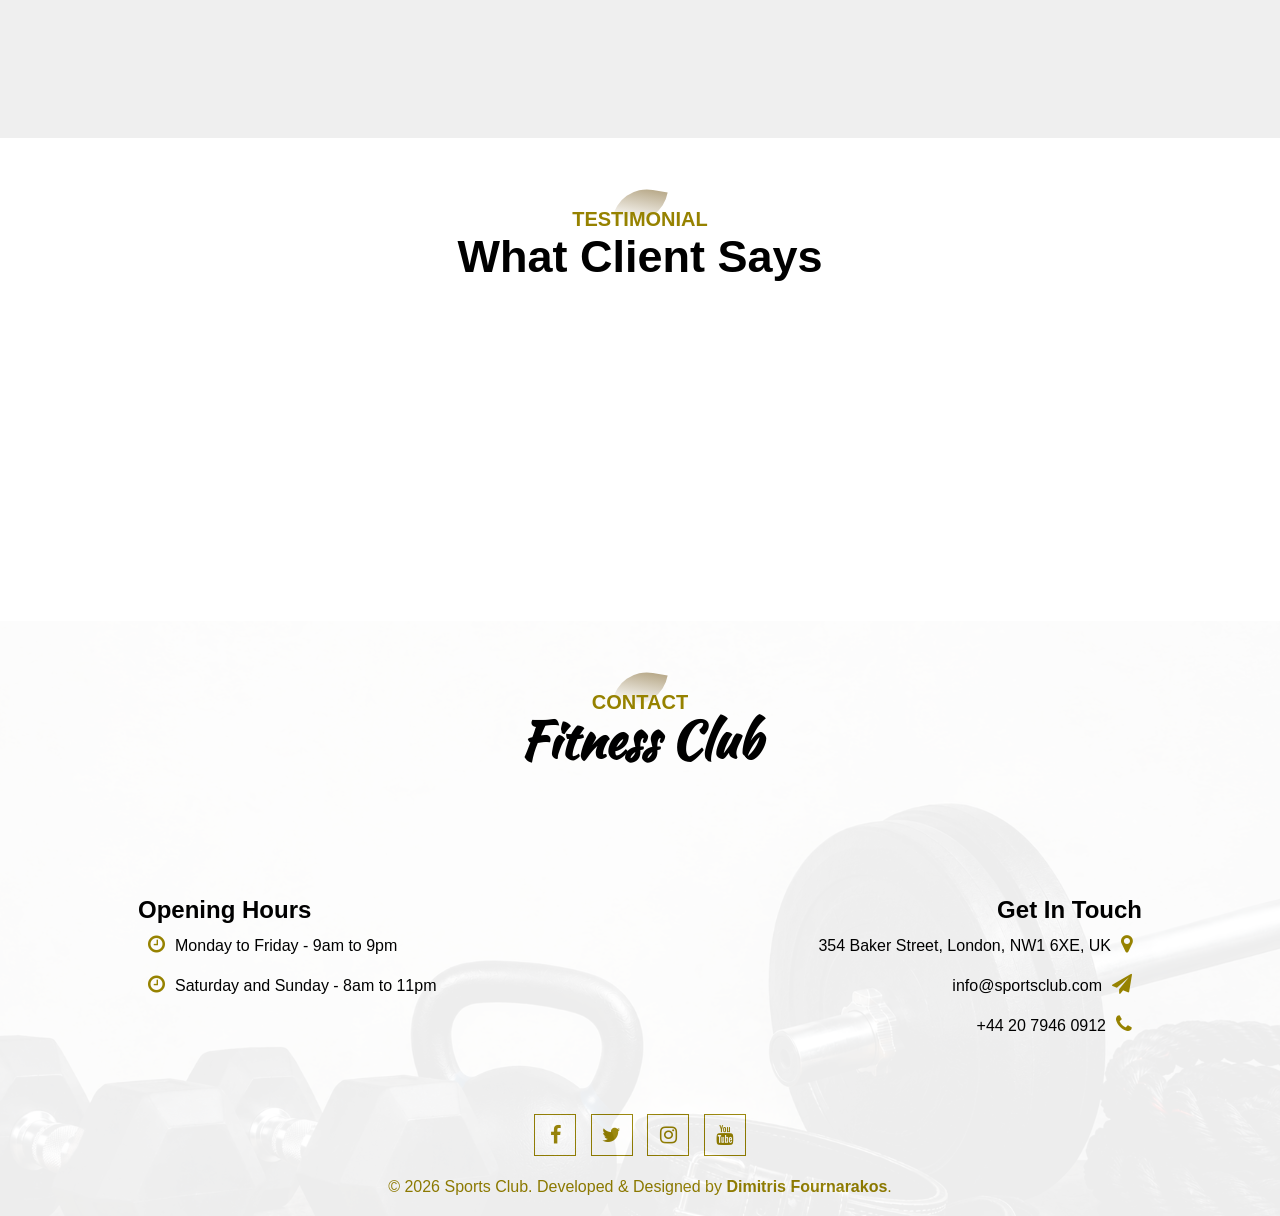
==== commit d660c6e5: "Remove lazy loading for hero and about videos; update preload attributes for better performance" ====
--- a/index.html
+++ b/index.html
@@ -11,7 +11,7 @@
 
 <body>
 <section id="banner">
-    <video class="hero-video" autoplay muted loop playsinline preload="metadata" poster="Images/banner.jpg" aria-hidden="true">
+    <video class="hero-video" autoplay muted loop playsinline preload="metadata" aria-hidden="true">
         <source src="Images/gym-hero.mp4" type="video/mp4">
     </video>
     <div class="hero-overlay"></div>
@@ -47,7 +47,7 @@
 <section id="about">
     <div class="about-container">
         <div class="about-video scroll-reveal-from-right">
-            <video autoplay muted loop playsinline preload="metadata" poster="Images/banner.jpg" aria-label="Members training in the gym">
+            <video autoplay muted loop playsinline preload="metadata" aria-label="Members training in the gym">
                 <source src="Images/gym-about.mp4" type="video/mp4">
             </video>
         </div>
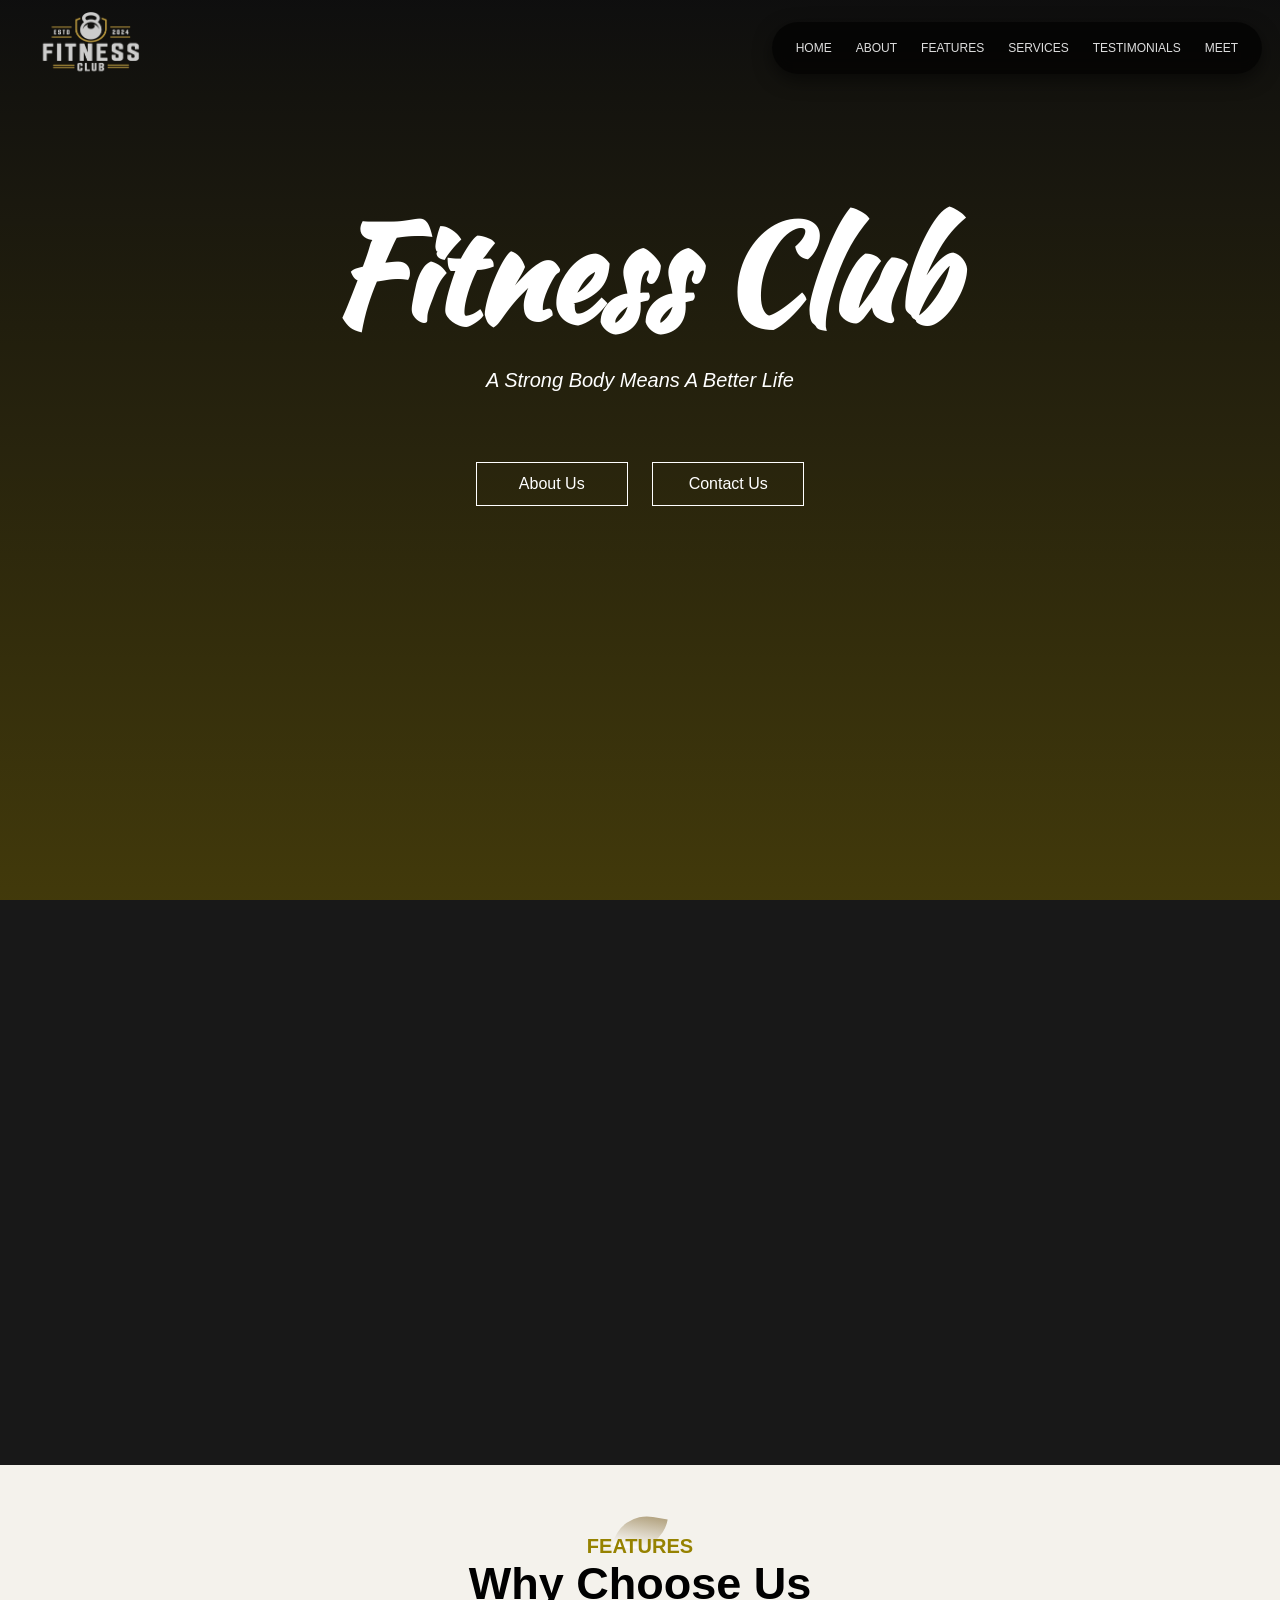
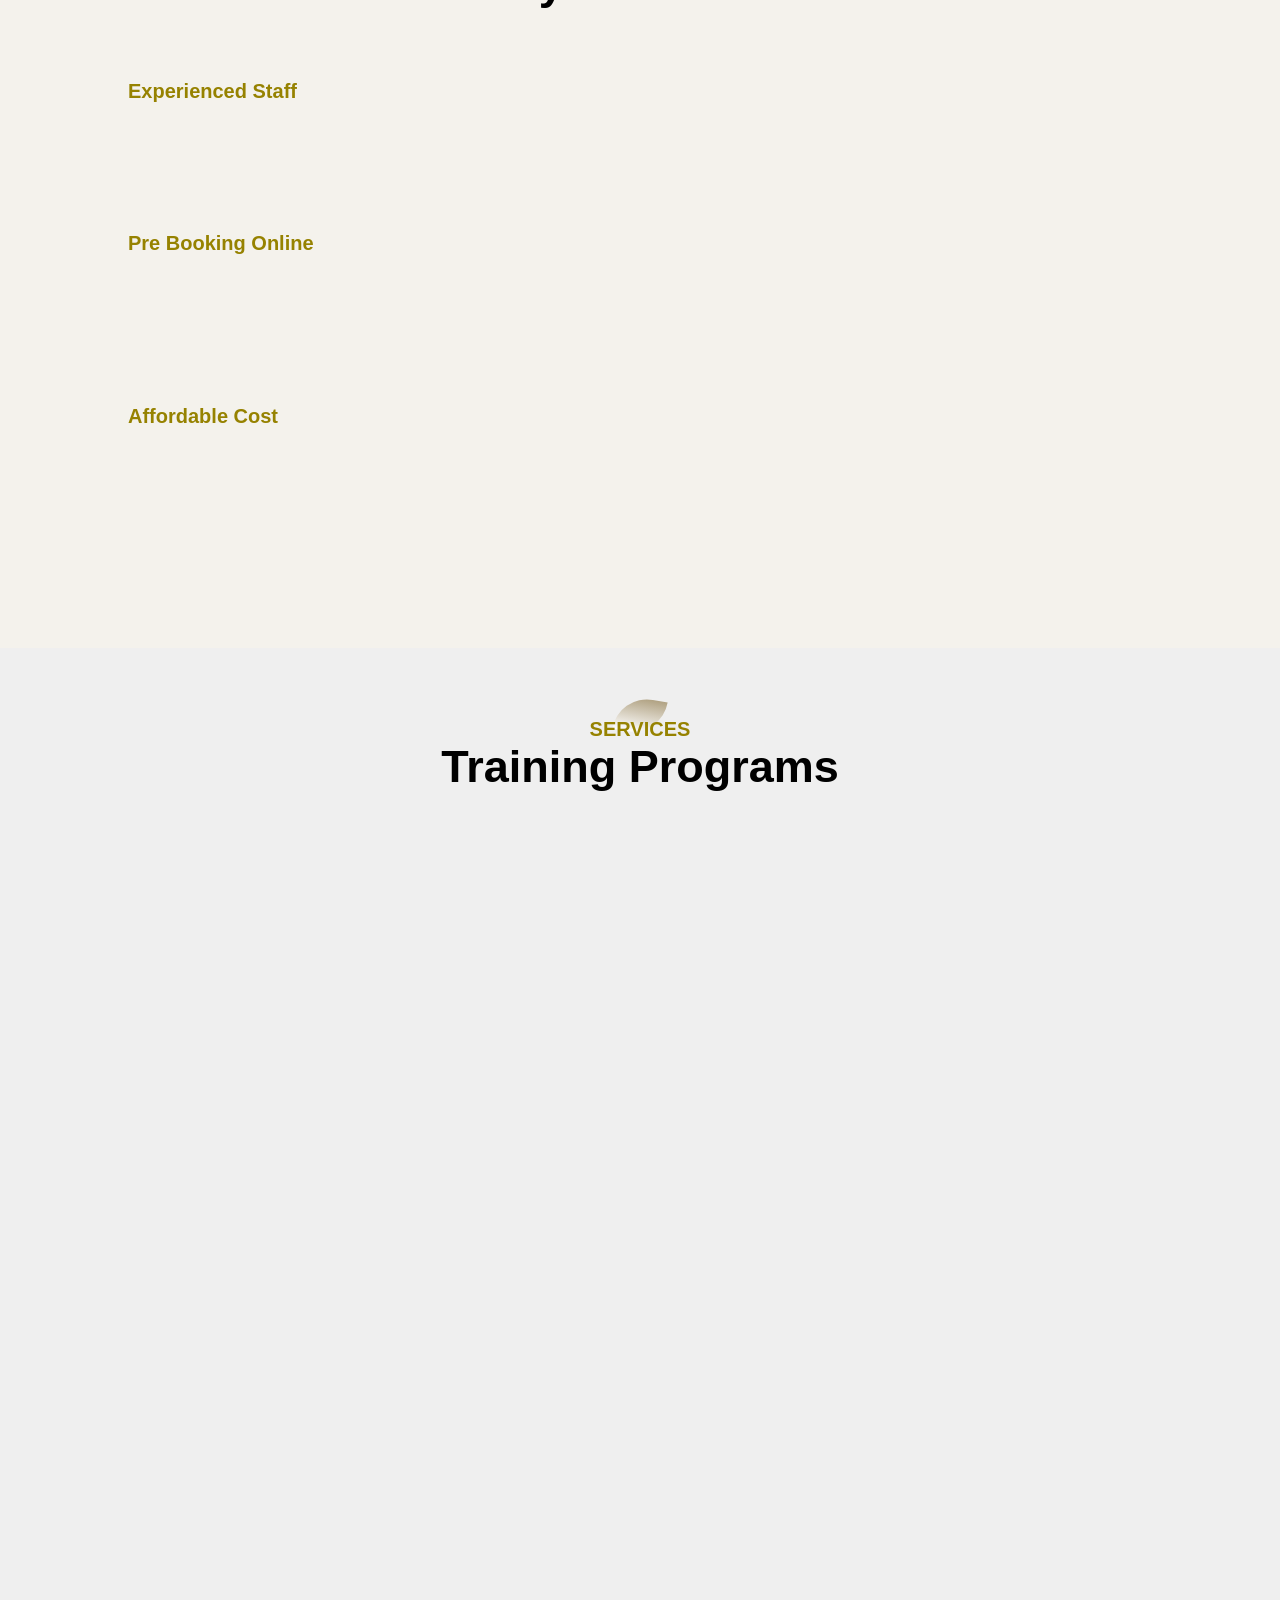
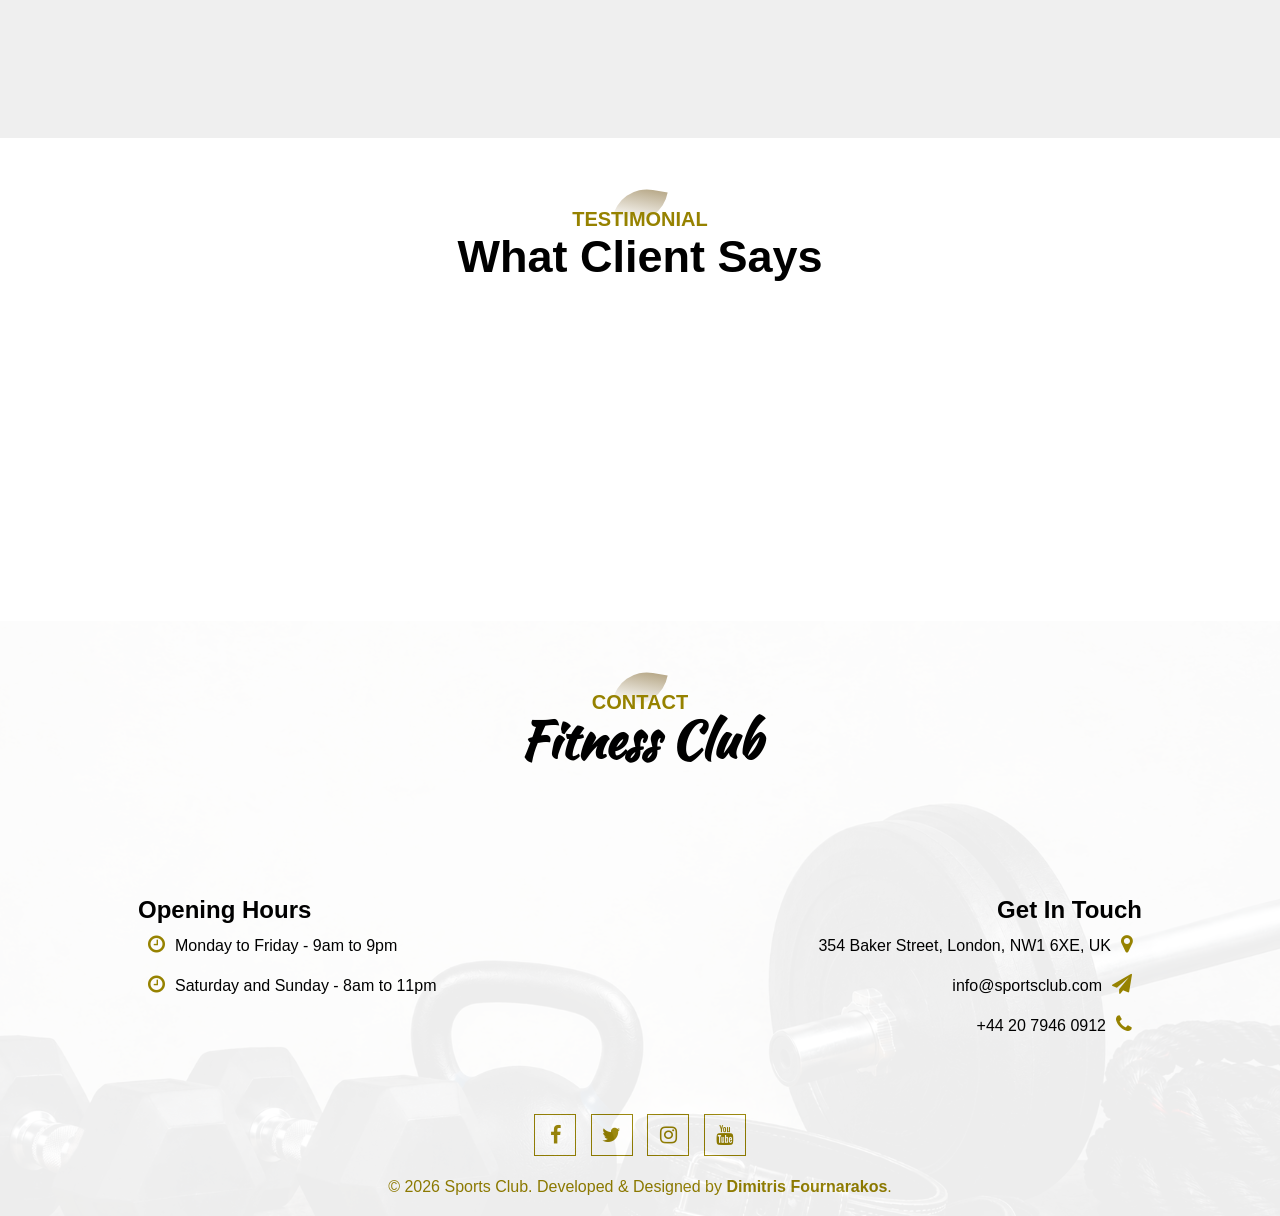
==== commit 75d164b4: "Update video preload attributes for better performance and change background color of body" ====
--- a/index.html
+++ b/index.html
@@ -11,7 +11,7 @@
 
 <body>
 <section id="banner">
-    <video class="hero-video" autoplay muted loop playsinline preload="metadata" aria-hidden="true">
+    <video class="hero-video" autoplay muted loop playsinline preload="auto" aria-hidden="true">
         <source src="Images/gym-hero.mp4" type="video/mp4">
     </video>
     <div class="hero-overlay"></div>
@@ -47,7 +47,7 @@
 <section id="about">
     <div class="about-container">
         <div class="about-video scroll-reveal-from-right">
-            <video autoplay muted loop playsinline preload="metadata" aria-label="Members training in the gym">
+            <video autoplay muted loop playsinline preload="auto" aria-label="Members training in the gym">
                 <source src="Images/gym-about.mp4" type="video/mp4">
             </video>
         </div>
@@ -118,7 +118,7 @@
 
         </div>
         <div class="features-img scroll-reveal-from-right">
-            <img src="Images/gym-man.jpg">
+            <img src="Images/gym-man.jpg" loading="lazy" alt="Gym member training with weights">
         </div>
     </div>
 </section>
@@ -131,7 +131,7 @@
     </div>
     <div class="service-box">
         <div class="single-service scroll-reveal">
-            <img src="Images/pic-1.jpg" alt="Battle ropes workout">
+            <img src="Images/pic-1.jpg" loading="lazy" alt="Battle ropes workout">
             <div class="service-card-content">
                 <span class="service-number">01</span>
                 <div class="service-icon"><i class="fa fa-bolt"></i></div>
@@ -150,7 +150,7 @@
             </div>
         </div>
         <div class="single-service scroll-reveal">
-            <img src="Images/pic-2.jpg" alt="Stretching exercise">
+            <img src="Images/pic-2.jpg" loading="lazy" alt="Stretching exercise">
             <div class="service-card-content">
                 <span class="service-number">02</span>
                 <div class="service-icon"><i class="fa fa-leaf"></i></div>
@@ -169,7 +169,7 @@
             </div>
         </div>
         <div class="single-service scroll-reveal">
-            <img src="Images/pic-3.jpg" alt="Strength training equipment">
+            <img src="Images/pic-3.jpg" loading="lazy" alt="Strength training equipment">
             <div class="service-card-content">
                 <span class="service-number">03</span>
                 <div class="service-icon"><i class="fa fa-cogs"></i></div>
@@ -188,7 +188,7 @@
             </div>
         </div>
         <div class="single-service scroll-reveal">
-            <img src="Images/pic-4.jpg" alt="Personal training session">
+            <img src="Images/pic-4.jpg" loading="lazy" alt="Personal training session">
             <div class="service-card-content">
                 <span class="service-number">04</span>
                 <div class="service-icon"><i class="fa fa-bullseye"></i></div>
@@ -232,7 +232,7 @@
     <div class="testimonial-row">
         <div class="testimonial-col scroll-reveal">
             <div class="user">
-                <img src="Images/img-1.jpg">
+                <img src="Images/img-1.jpg" loading="lazy" alt="George Papas">
                 <div class="user-info">
                     <h4>George Papas <i class="fa fa-twitter"></i></h4>
                     <small>@georgepapas</small>
@@ -244,7 +244,7 @@
         </div>
         <div class="testimonial-col scroll-reveal">
             <div class="user">
-                <img src="Images/img-2.jpg">
+                <img src="Images/img-2.jpg" loading="lazy" alt="Marry Barner">
                 <div class="user-info">
                     <h4>Marry Barner<i class="fa fa-twitter"></i></h4>
                     <small>@marrybarner</small>
@@ -256,7 +256,7 @@
         </div>
         <div class="testimonial-col scroll-reveal">
             <div class="user">
-                <img src="Images/img-3.jpg">
+                <img src="Images/img-3.jpg" loading="lazy" alt="Jessica Smith">
                 <div class="user-info">
                     <h4>Jessica Smith<i class="fa fa-twitter"></i></h4>
                     <small>@jessicasmith</small>
@@ -271,7 +271,7 @@
 
 <!--footer-->
 <section id="footer">
-    <img src="Images/footer-img.png" class="footer-img">
+    <img src="Images/footer-img.png" class="footer-img" loading="lazy" alt="">
 
         <div class="title-text">
             <p>CONTACT</p>
--- a/style.css
+++ b/style.css
@@ -13,7 +13,7 @@
     position: relative;
     overflow: hidden;
     height: 100vh;
-    background: url(Images/banner.jpg) center / cover no-repeat;
+    background: #181818;
 }
 .hero-video{
     position: absolute;
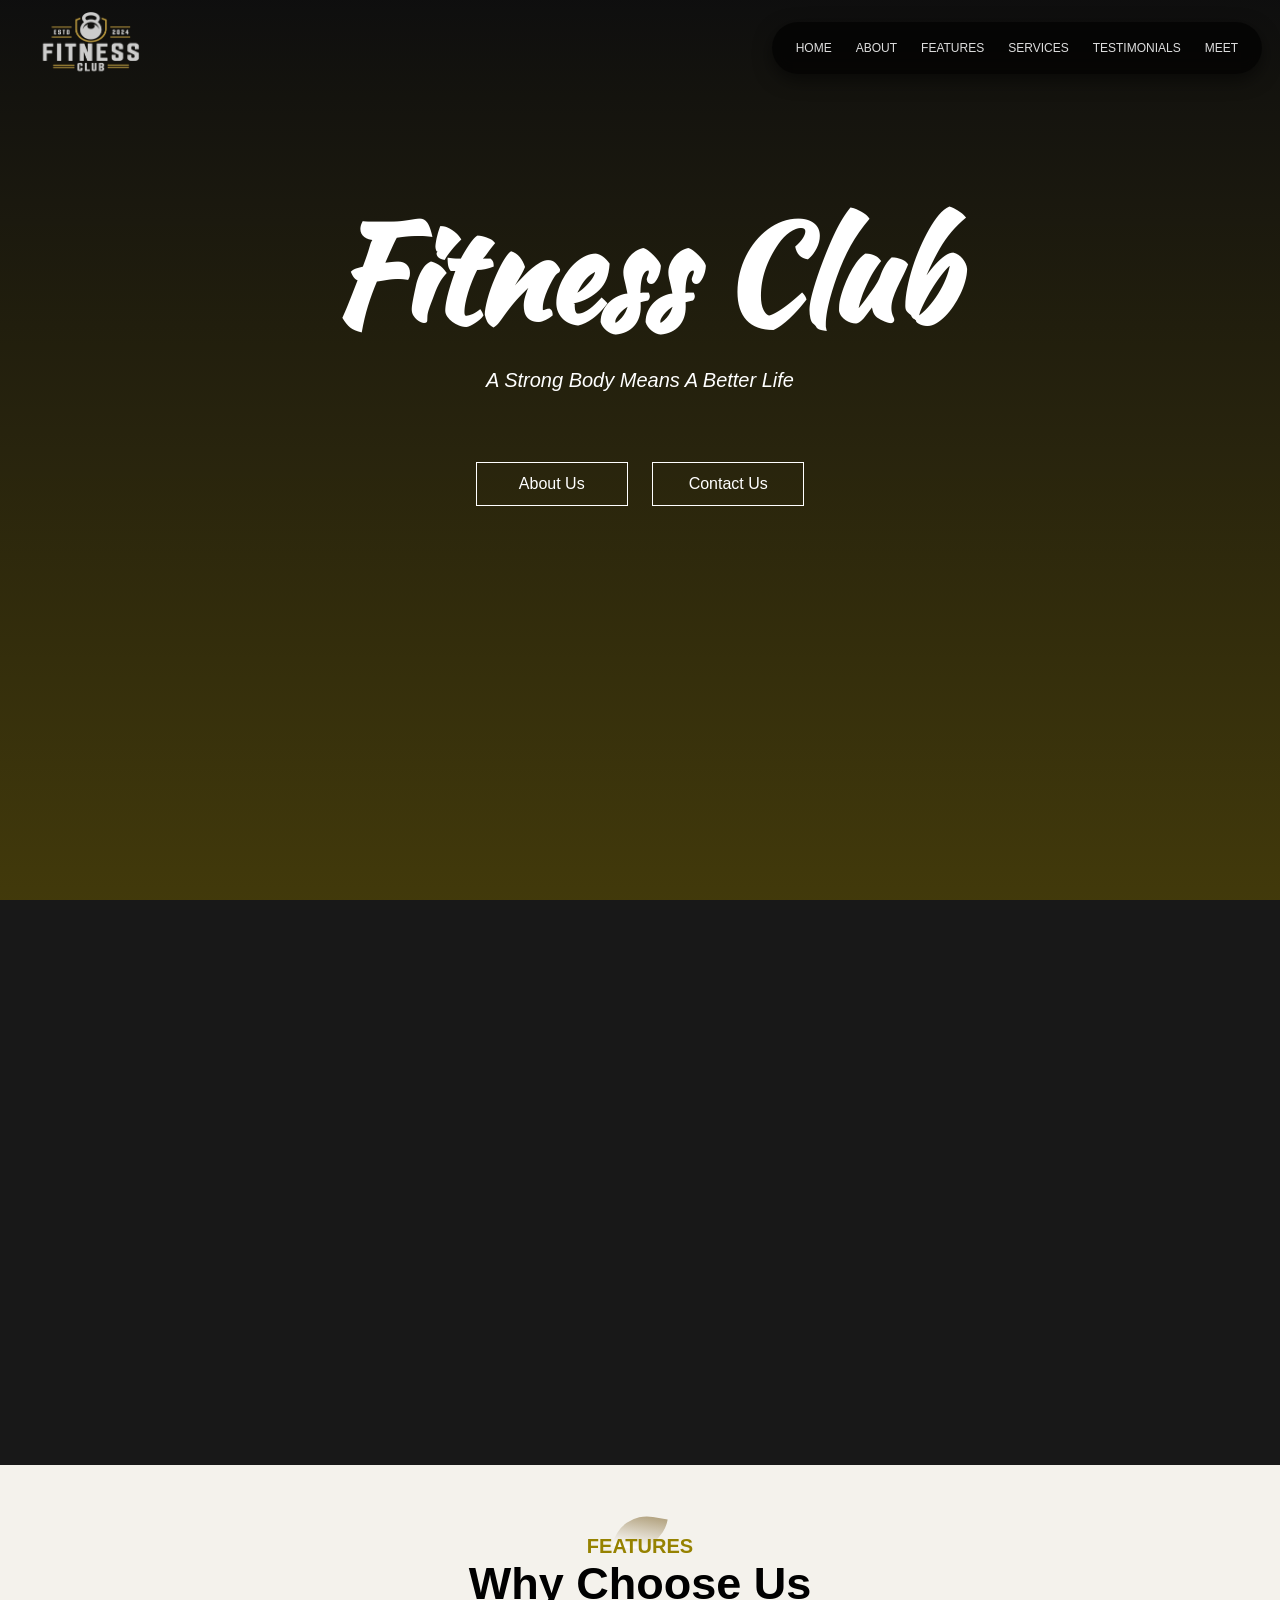
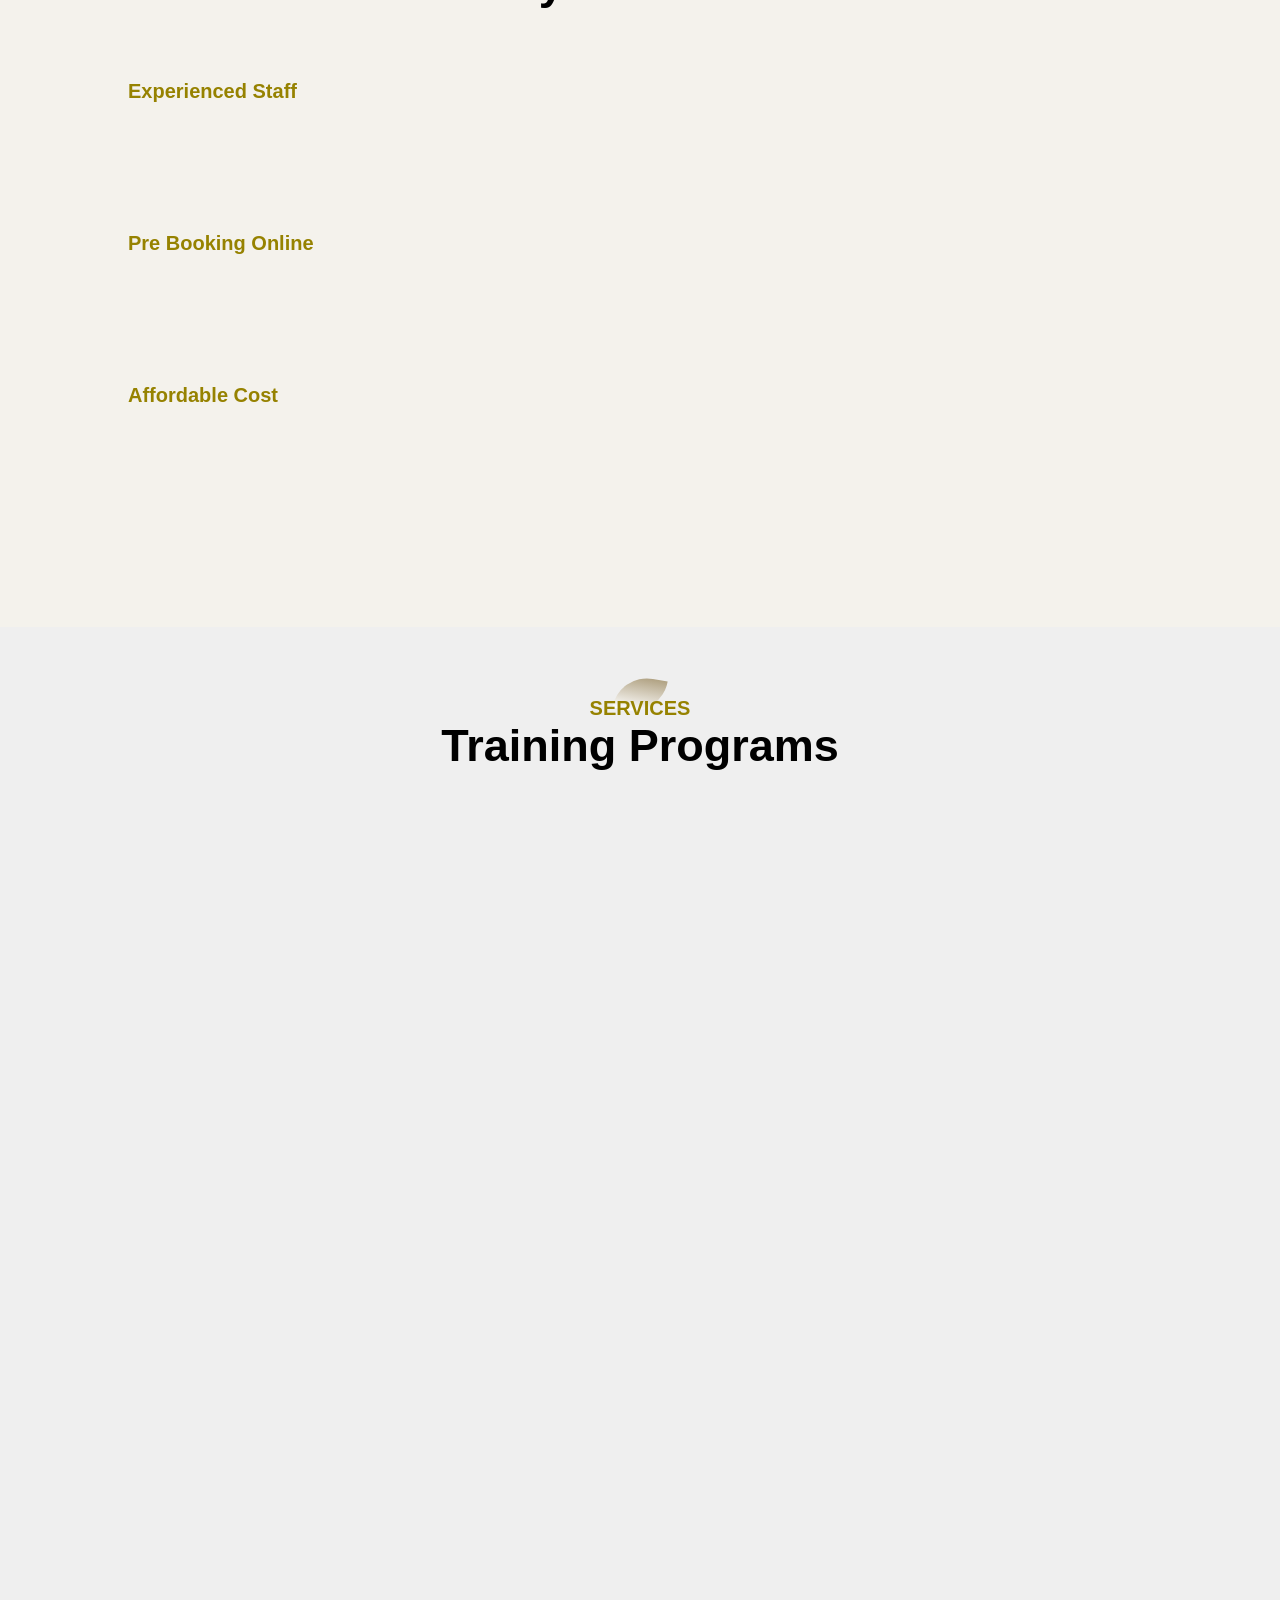
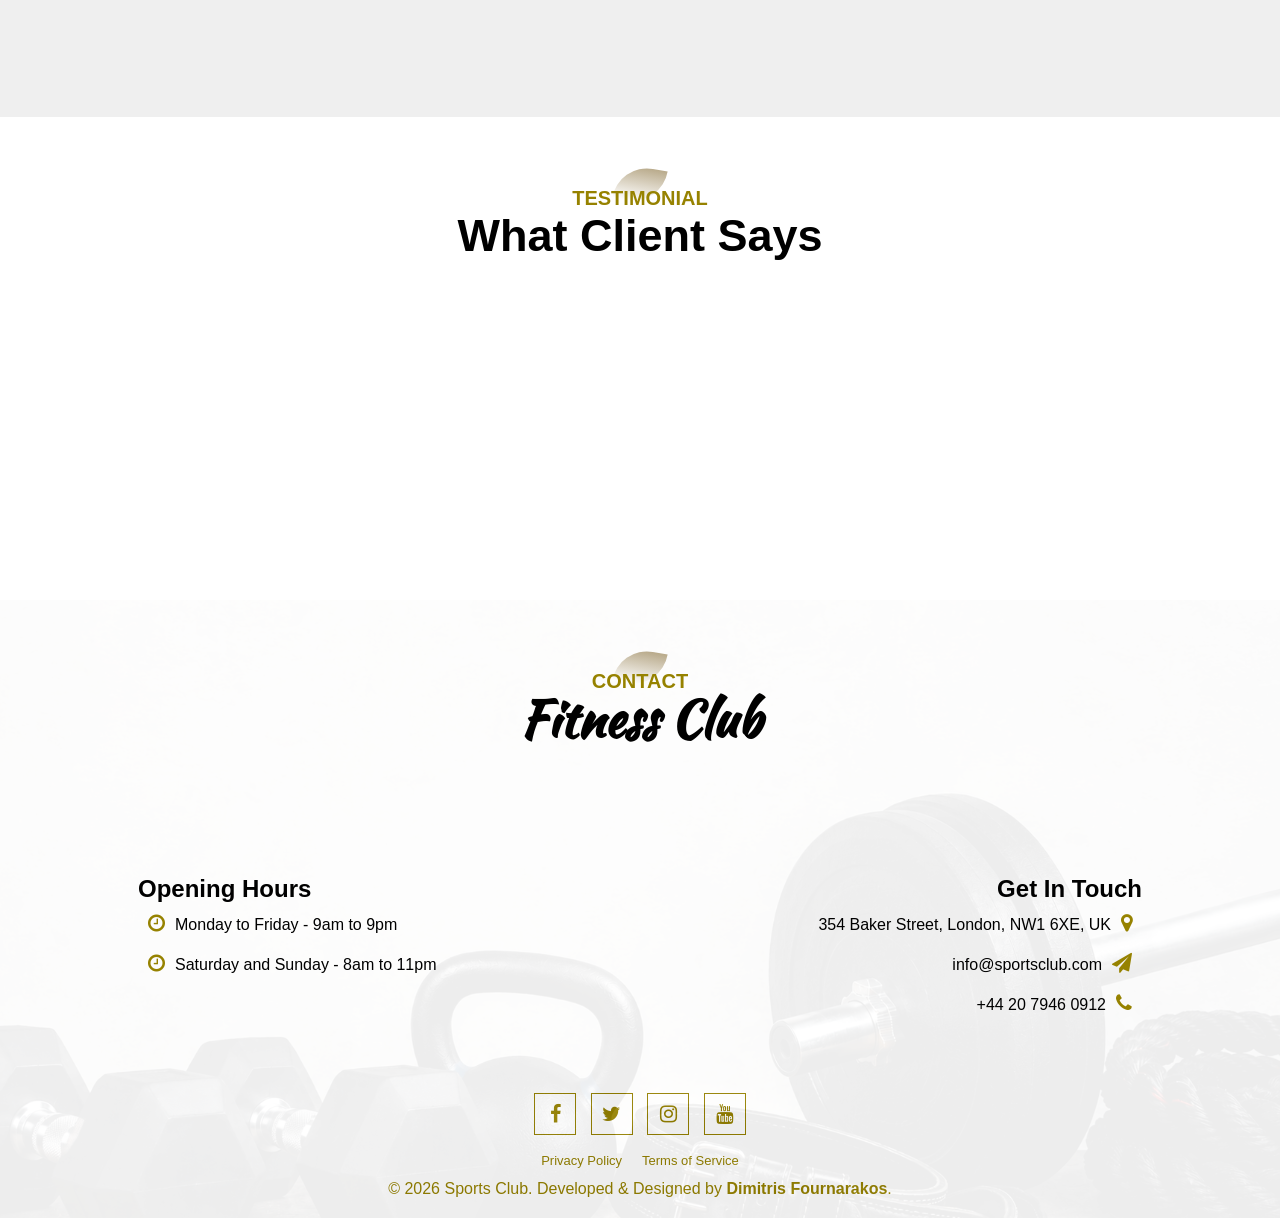
==== commit aa5fd46a: "Implement Privacy Policy and Terms of Service pages and enhance modal functionality for service butt" ====
--- a/index.html
+++ b/index.html
@@ -101,7 +101,7 @@
                     <i class="fa fa-check-square"></i>
                      </div>
                 <div class="features-text">
-                        <p>Save time and manage your schedule effortlessly. With our smart online booking system, you can lock in your workout slots or book 1-on-1 sessions with your preferred trainer in just a few clicks. </p>
+                        <p>Save time and plan your visit by sending us an email with your preferred workout slot or personal training request. We will check availability and confirm your booking directly with you. </p>
                 </div>
             </div>
 
@@ -292,14 +292,19 @@
             </div>
         </div>
         <div class="social-links">
-            <a href="https://www.facebook.com/"><i class="fa fa-facebook"></i></a>
-            <a href="https://www.twitter.com/"><i class="fa fa-twitter"></i></a>
-            <a href="https://www.instagram.com/"><i class="fa fa-instagram"></i></a>
-            <a href="https://www.youtube.com/"><i class="fa fa-youtube"></i></a>
-        </div>
+            <a href="https://www.facebook.com/" target="_blank" rel="noopener noreferrer" aria-label="Facebook Page"><i class="fa fa-facebook"></i></a>
+            <a href="https://www.twitter.com/" target="_blank" rel="noopener noreferrer" aria-label="Twitter Profile"><i class="fa fa-twitter"></i></a>
+            <a href="https://www.instagram.com/" target="_blank" rel="noopener noreferrer" aria-label="Instagram Profile"><i class="fa fa-instagram"></i></a>
+            <a href="https://www.youtube.com/" target="_blank" rel="noopener noreferrer" aria-label="Youtube Profile"><i class="fa fa-youtube"></i></a>
+        </div>
+
+        <nav class="legal-links" aria-label="Legal links">
+            <a href="privacy-policy.html">Privacy Policy</a>
+            <a href="terms-of-service.html">Terms of Service</a>
+        </nav>
 
         <div class="copyright">
-            <p>© 2026 Sports Club. Developed & Designed by <a href="https://github.com/DimitrisFournarakos" target="_blank" rel="noopener noreferrer" class="author-link">Dimitris Fournarakos</a>.</p>
+            <p>© <script>document.write(new Date().getFullYear())</script> Sports Club. Developed & Designed by <a href="https://github.com/DimitrisFournarakos" target="_blank" rel="noopener noreferrer" class="author-link">Dimitris Fournarakos</a>.</p>
         </div>
     
 </section>
--- a/style.css
+++ b/style.css
@@ -633,11 +633,96 @@
     background: #968200;
     transform: translateY(-7px);
 }
+
+/*--Privacy & Policy--*/
+.legal-links{
+    display: flex;
+    justify-content: center;
+    gap: 20px;
+    margin-top: 8px;
+}
+.legal-links a{
+    color: #968200;
+    text-decoration: none;
+    font-size: 13px;
+    transition: color 0.2s ease;
+}
+.legal-links a:hover,
+.legal-links a:focus{
+    color: #64600c;
+    text-decoration: underline;
+}
+/*-------------------*/
+
 .copyright{
     text-align: center;
     margin-top: 12px;
     color: #968200;
 }
+
+/*-- Privacy & Policy -- & Terms of Service --*/
+/* Legal pages */
+.legal-page{
+    min-height: 100vh;
+    background: #181818;
+    color: #d7d7d7;
+}
+.legal-container{
+    width: min(860px, calc(100% - 32px));
+    margin: 0 auto;
+    padding: 100px 0 64px;
+}
+.legal-back-link,
+.legal-container a{
+    color: #d4b52c;
+}
+.legal-back-link{
+    display: inline-block;
+    margin-bottom: 42px;
+    text-decoration: none;
+}
+.legal-back-link:hover,
+.legal-back-link:focus,
+.legal-container a:hover,
+.legal-container a:focus{
+    color: #fff;
+}
+.legal-kicker{
+    margin-bottom: 10px;
+    color: #d4b52c;
+    font-size: 14px;
+    font-weight: bold;
+    letter-spacing: 2px;
+}
+.legal-container h1{
+    margin-bottom: 8px;
+    color: #fff;
+    font-size: clamp(34px, 6vw, 58px);
+    line-height: 1.1;
+}
+.legal-updated{
+    margin-bottom: 34px;
+    color: #999;
+    font-size: 14px;
+}
+.legal-container h2{
+    margin: 32px 0 10px;
+    color: #fff;
+    font-size: 22px;
+}
+.legal-container p,
+.legal-container li{
+    color: #c8c8c8;
+    font-size: 15px;
+    line-height: 1.75;
+}
+.legal-container ul{
+    margin: 0 0 16px 22px;
+}
+.legal-container a{
+    text-decoration: underline;
+}
+/*---------------------------------------------*/
 
 /* author link styling */
 #footer .author-link{
@@ -867,7 +952,19 @@
 @media screen and (max-width: 770px){
     /* Banner & Layout προσαρμογές για Mobile view */
     .banner-text h1{ font-size: 44px; }
-    .banner-btn a{ display: block; margin: 20px auto; }
+    .banner-btn{
+        width: 100%;
+        box-sizing: border-box;
+        padding: 0 16px;
+    }
+    .banner-btn a{
+        display: block;
+        width: 100%;
+        max-width: 260px;
+        box-sizing: border-box;
+        margin: 20px auto;
+        border-width: 1px;
+    }
     .title-text h1{ font-size: 35px; }
     #about{ padding: 70px 0; }
     .about-container{
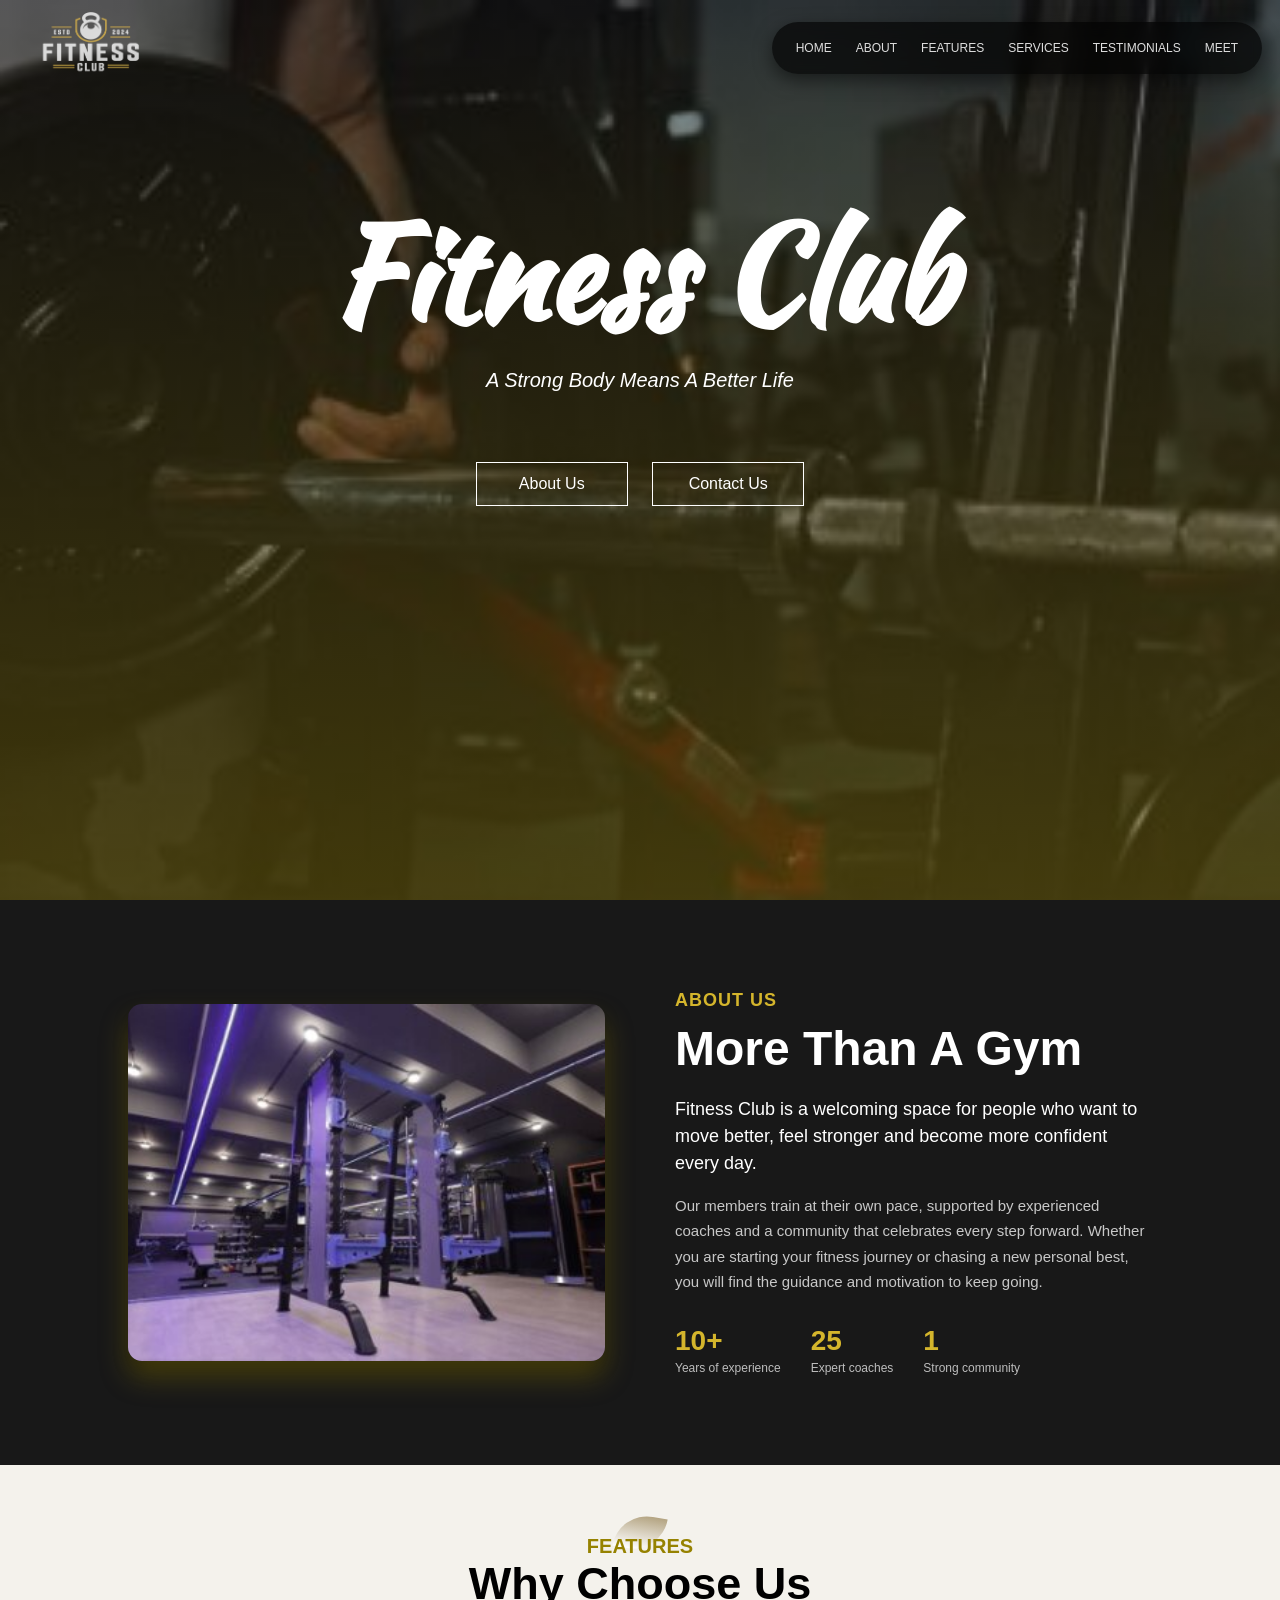
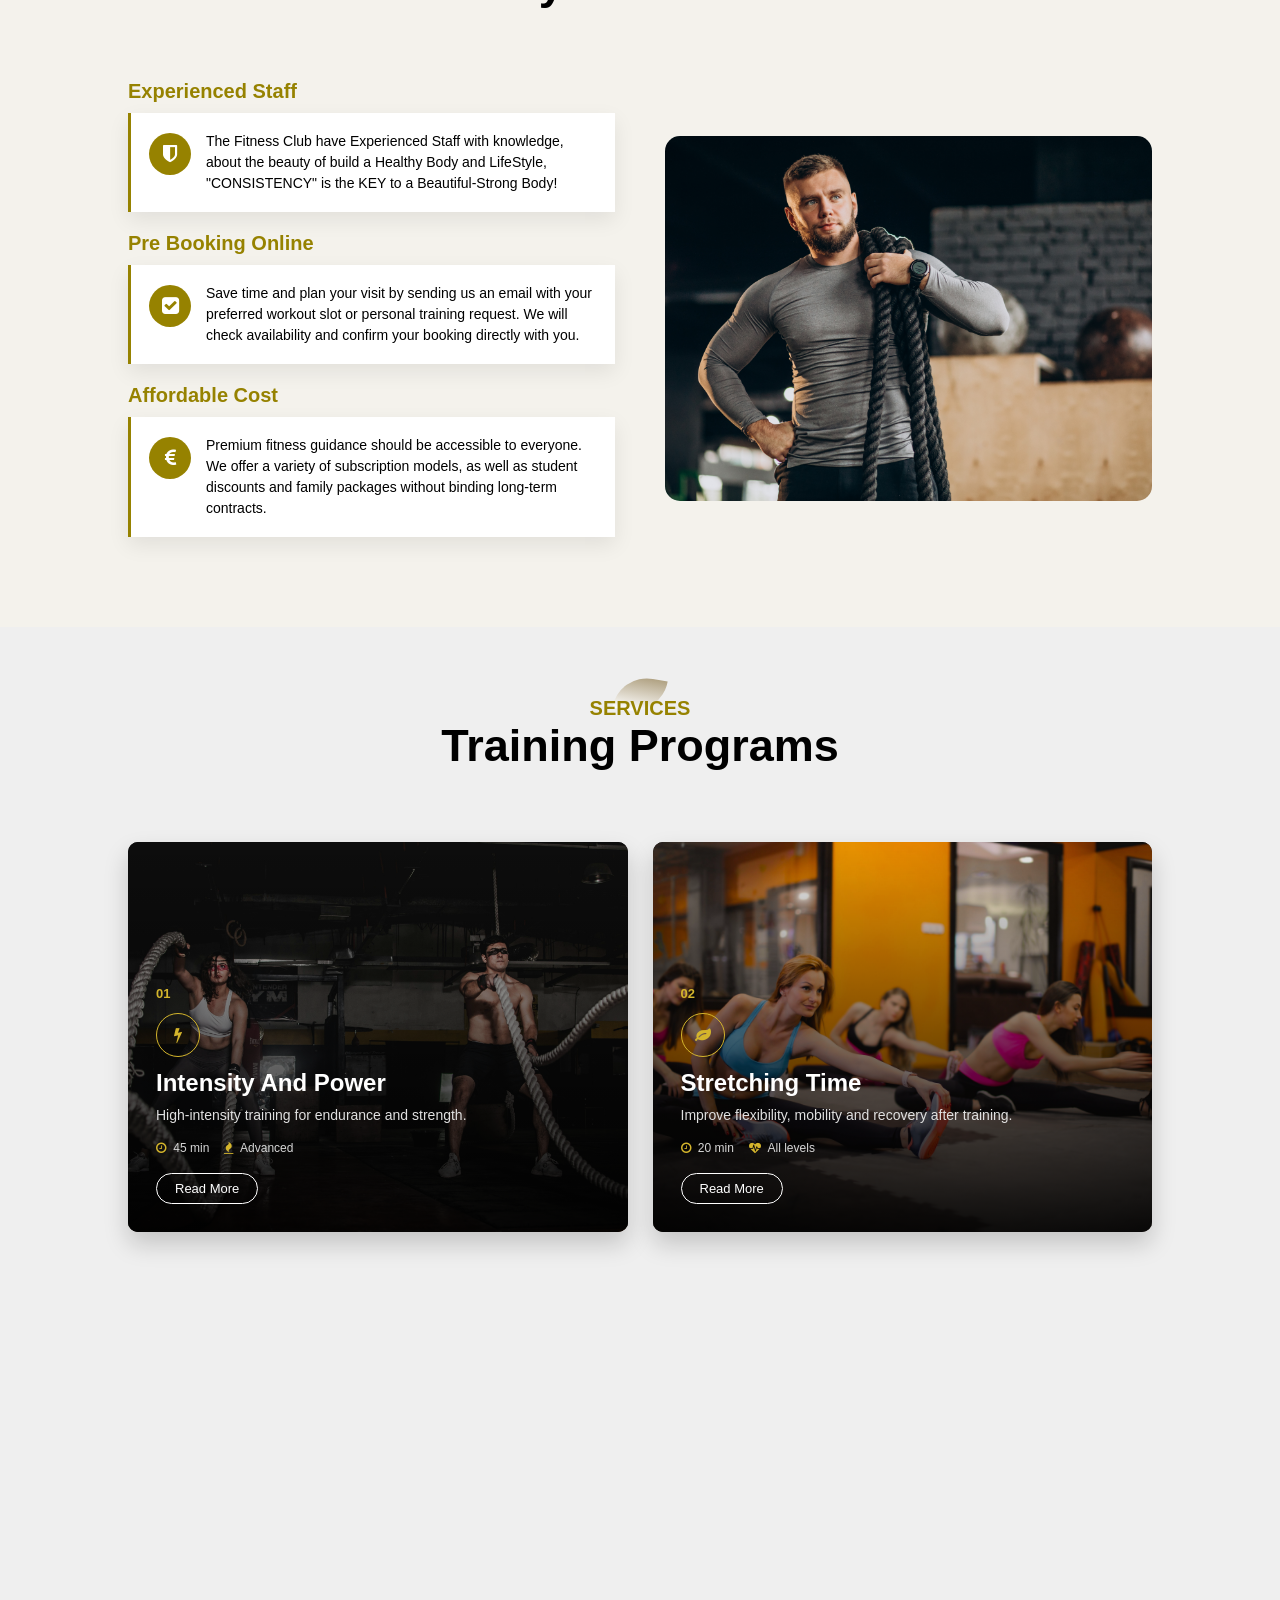
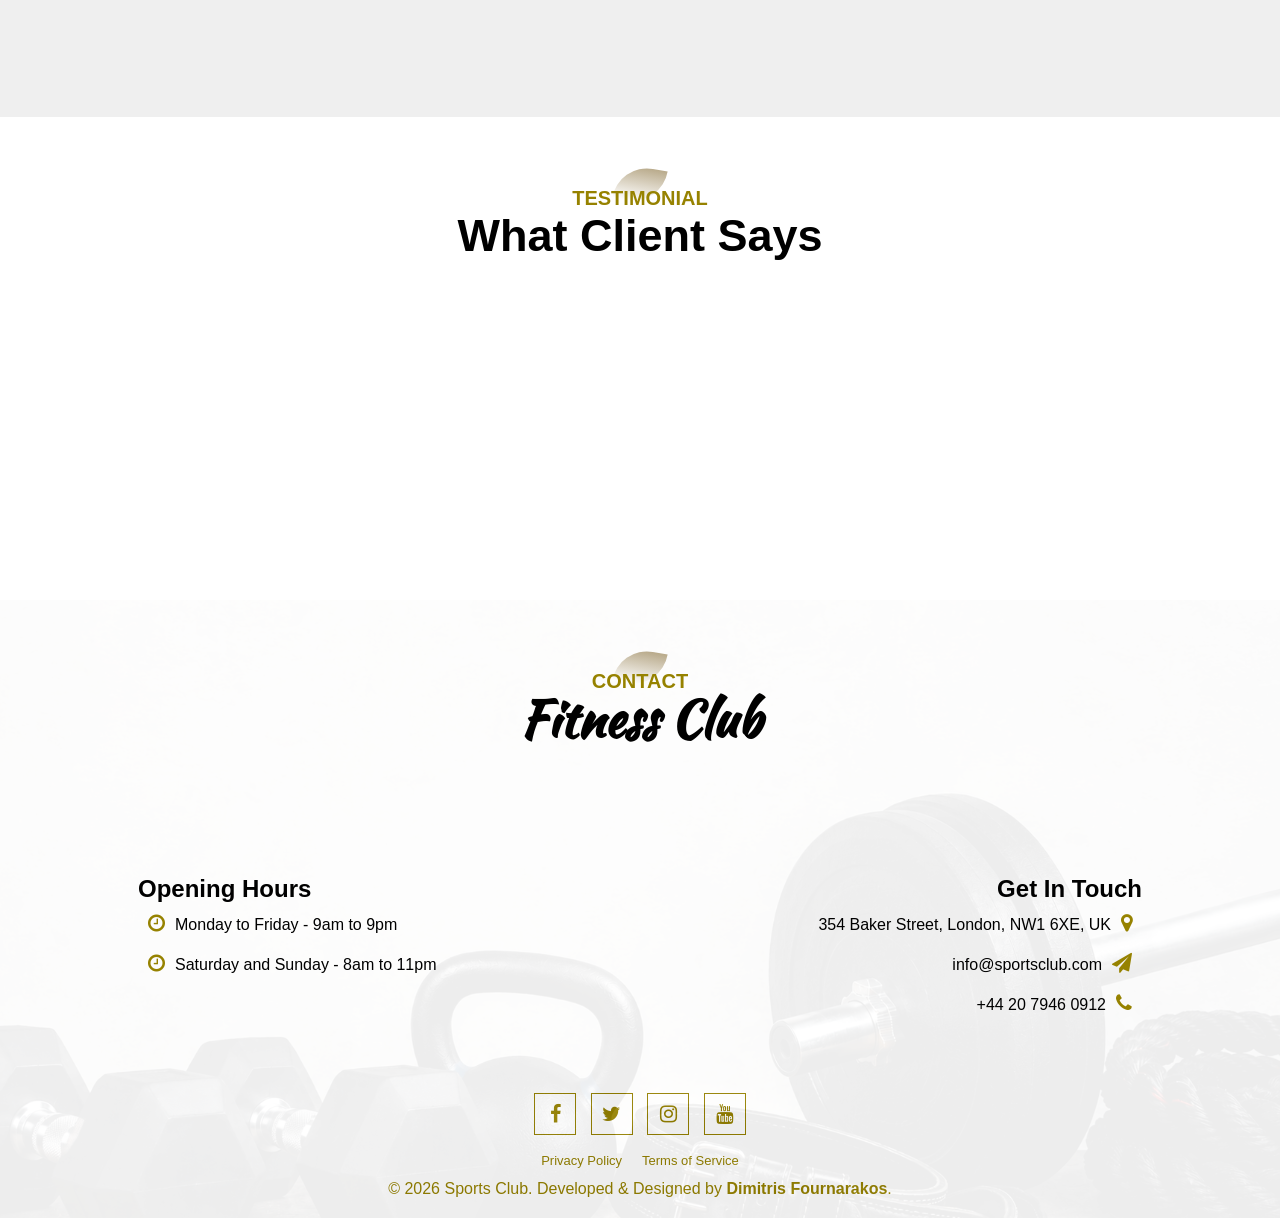
==== commit c82d4007: "In case we have old devices,the website load posters instead of videos and remove some animations fo" ====
--- a/index.html
+++ b/index.html
@@ -11,7 +11,7 @@
 
 <body>
 <section id="banner">
-    <video class="hero-video" autoplay muted loop playsinline preload="auto" aria-hidden="true">
+    <video class="hero-video" autoplay muted loop playsinline preload="auto" poster="Images/hero-section-poster.jpg" aria-hidden="true">
         <source src="Images/gym-hero.mp4" type="video/mp4">
     </video>
     <div class="hero-overlay"></div>
@@ -47,7 +47,7 @@
 <section id="about">
     <div class="about-container">
         <div class="about-video scroll-reveal-from-right">
-            <video autoplay muted loop playsinline preload="auto" aria-label="Members training in the gym">
+            <video class="about-video-media" autoplay muted loop playsinline preload="auto" poster="Images/about-section-poster.jpg" aria-label="Members training in the gym">
                 <source src="Images/gym-about.mp4" type="video/mp4">
             </video>
         </div>
--- a/style.css
+++ b/style.css
@@ -218,7 +218,8 @@
     align-items: center;
 }
 
-.about-video video{
+.about-video video,
+.about-video-media{
     display: block;
     width: 100%;
     aspect-ratio: 4 / 3;
